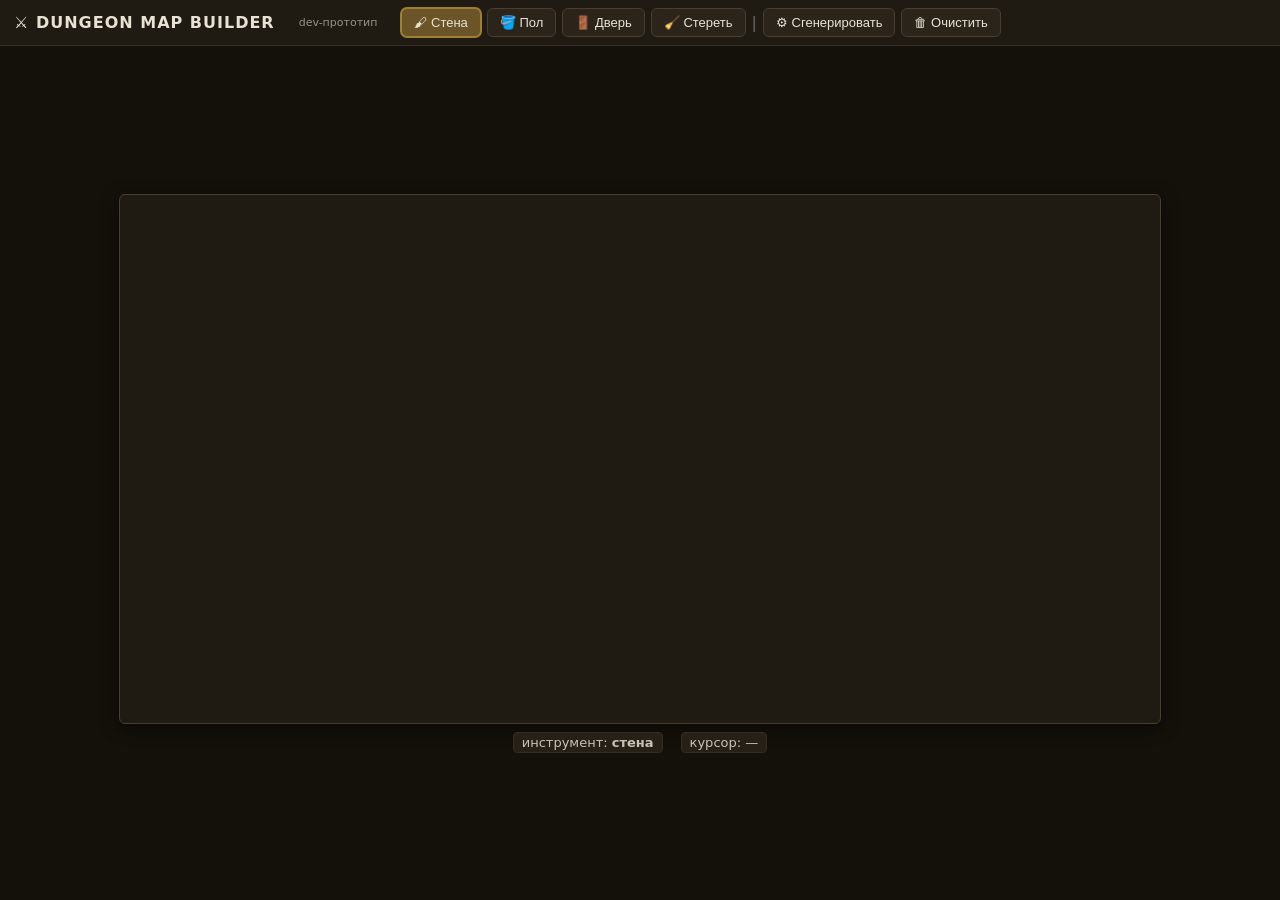
==== web/templates/index.html @ e3b93925 "сделан генератор" ====
<!DOCTYPE html>
<html lang="ru">
<head>
<meta charset="UTF-8">
<meta name="viewport" content="width=device-width, initial-scale=1.0">
<title>Dungeon Map Builder — dev-прототип</title>
<style>
  * { box-sizing: border-box; }
  body { margin: 0; font-family: system-ui, -apple-system, "Segoe UI", sans-serif; background: #14100a; color: #e8e2d4; height: 100vh; display: flex; flex-direction: column; }
  header { display: flex; align-items: center; gap: 12px; padding: 8px 14px; background: #1f1a12; border-bottom: 1px solid #3a3124; flex-wrap: wrap; }
  header h1 { font-size: 16px; margin: 0 12px 0 0; letter-spacing: 1px; }
  .tag { font-size: 11px; opacity: .6; margin-right: 12px; }
  .toolbar { display: flex; align-items: center; gap: 6px; flex-wrap: wrap; }
  .btn { padding: 6px 12px; border: 1px solid #4a3f2e; border-radius: 6px; background: #2a241a; color: inherit; cursor: pointer; font-size: 13px; }
  .btn:hover { background: #3a3120; }
  .btn.active { background: #6b5427; border-color: #a08030; box-shadow: 0 0 0 1px #a08030; }
  main { flex: 1; display: flex; flex-direction: column; align-items: center; justify-content: center; gap: 8px; padding: 10px; overflow: auto; }
  #canvas-wrap { background: #201b12; border: 1px solid #4a3f2e; border-radius: 6px; padding: 8px; box-shadow: 0 4px 16px rgba(0,0,0,.5); }
  canvas { display: block; max-width: 100%; height: auto; cursor: crosshair; touch-action: none; image-rendering: pixelated; }
  #statusbar { display: flex; gap: 18px; font-size: 13px; opacity: .85; flex-wrap: wrap; font-variant-numeric: tabular-nums; }
  .badge { background:#2a241a; border:1px solid #3a3124; padding:2px 8px; border-radius:4px; }
</style>
</head>
<body>

<header>
  <h1>⚔ DUNGEON MAP BUILDER</h1>
  <span class="tag">dev-прототип</span>
  <div class="toolbar">
    <button class="btn active" data-tool="wall">🖌 Стена</button>
    <button class="btn" data-tool="floor">🪣 Пол</button>
    <button class="btn" data-tool="door">🚪 Дверь</button>
    <button class="btn" data-tool="empty">🧹 Стереть</button>
    <span style="opacity:.4">|</span>
    <button class="btn" id="btn-gen">⚙ Сгенерировать</button>
    <button class="btn" id="btn-clear">🗑 Очистить</button>
  </div>
</header>

<main>
  <div id="canvas-wrap">
    <!-- CELL = 16px для лучшей видимости мелких объектов, сетка 64x32 => 1024x512 -->
    <canvas id="map" width="1024" height="512"></canvas>
  </div>
  <div id="statusbar">
    <span class="badge">инструмент: <b id="st-tool">стена</b></span>
    <span class="badge">курсор: <span id="st-pos">—</span></span>
  </div>
</main>

<!-- Подключаем наш генератор -->
<script src="/js/bsp.js"></script>

<script>
/* ══════════════════════════════════════════════════════════════════
   1. КОНСТАНТЫ И СОСТОЯНИЕ
   ══════════════════════════════════════════════════════════════════ */
const COLS = 64, ROWS = 32, CELL = 16;

// Сопоставление строковых имен из bsp.js с числами и цветами
const TILE_TYPES = {
    'stone': 0, 'wall': 1, 'floor': 2, 'door': 3,
    'trap': 4, 'treasure': 5, 'goblin': 6, 'boss': 7, 'light': 8, 'stairs': 9, 'empty': 0
};

const COLORS = {
    0: '#26221b', // stone / empty
    1: '#3e3a33', // wall
    2: '#b3a184', // floor
    3: '#8a5426', // door
    4: '#a02020', // trap (красный)
    5: '#ffd700', // treasure (золотой)
    6: '#40a040', // goblin (зеленый)
    7: '#ff4040', // boss (ярко-красный)
    8: '#ffff80', // light (светло-желтый)
    9: '#ffffff'  // stairs (белый)
};

const grid = new Uint8Array(COLS * ROWS);
const idx = (x, y) => y * COLS + x;

const canvas = document.getElementById('map');
const ctx = canvas.getContext('2d');

let currentTool = TILE_TYPES['wall'];
let painting = false;
let prevX = -1, prevY = -1;

/* ══════════════════════════════════════════════════════════════════
   2. ОТРИСОВКА
   ══════════════════════════════════════════════════════════════════ */
function draw() {
  for (let y = 0; y < ROWS; y++) {
    for (let x = 0; x < COLS; x++) {
      ctx.fillStyle = COLORS[grid[idx(x, y)]] || COLORS[0];
      ctx.fillRect(x * CELL, y * CELL, CELL, CELL);
    }
  }
  // Сетка поверх (опционально, можно закомментировать для чистоты)
  ctx.strokeStyle = 'rgba(0,0,0,0.15)';
  ctx.lineWidth = 1;
  ctx.beginPath();
  for (let x = 0; x <= COLS; x++) { ctx.moveTo(x * CELL + 0.5, 0); ctx.lineTo(x * CELL + 0.5, ROWS * CELL); }
  for (let y = 0; y <= ROWS; y++) { ctx.moveTo(0, y * CELL + 0.5); ctx.lineTo(COLS * CELL, y * CELL + 0.5); }
  ctx.stroke();
}

/* ══════════════════════════════════════════════════════════════════
   3. ВЫЗОВ ГЕНЕРАТОРА ИЗ bsp.js
   ══════════════════════════════════════════════════════════════════ */
function generateAndDraw() {
    const config = {
        width: COLS,
        height: ROWS,
        max_rooms: 12,
        min_room_xy: 4,
        max_room_xy: 10,
        rooms_overlap: true,
        random_connections: 1,
        random_spurs: 0
    };

    // Вызываем функцию из bsp.js
    const level2D = generateDungeonMap(config);

    // Преобразуем 2D-массив строк в 1D-массив чисел для нашего Canvas
    for (let y = 0; y < ROWS; y++) {
        for (let x = 0; x < COLS; x++) {
            const tileName = level2D[y][x];
            grid[idx(x, y)] = TILE_TYPES[tileName] !== undefined ? TILE_TYPES[tileName] : 0;
        }
    }
    draw();
}

/* ══════════════════════════════════════════════════════════════════
   4. ВВОД: рисование мышью
   ══════════════════════════════════════════════════════════════════ */
function paintLine(x0, y0, x1, y1) {
  let dx = Math.abs(x1 - x0), dy = Math.abs(y1 - y0);
  const sx = x0 < x1 ? 1 : -1, sy = y0 < y1 ? 1 : -1;
  let err = dx - dy;
  for (;;) {
    if (x0 >= 0 && y0 >= 0 && x0 < COLS && y0 < ROWS) grid[idx(x0, y0)] = currentTool;
    if (x0 === x1 && y0 === y1) break;
    const e2 = 2 * err;
    if (e2 > -dy) { err -= dy; x0 += sx; }
    if (e2 < dx)  { err += dx; y0 += sy; }
  }
}

canvas.addEventListener('pointerdown', (e) => {
  painting = true;
  const c = cellFromEvent(e);
  prevX = c.x; prevY = c.y;
  paintLine(prevX, prevY, prevX, prevY);
  draw();
  canvas.setPointerCapture(e.pointerId);
});

canvas.addEventListener('pointermove', (e) => {
  const c = cellFromEvent(e);
  document.getElementById('st-pos').textContent = `${c.x},${c.y}`;
  if (painting) {
    paintLine(prevX, prevY, c.x, c.y);
    prevX = c.x; prevY = c.y;
    draw();
  }
});

canvas.addEventListener('pointerup', () => { painting = false; });
canvas.addEventListener('pointerleave', () => { painting = false; document.getElementById('st-pos').textContent = '—'; });

function cellFromEvent(e) {
  const r = canvas.getBoundingClientRect();
  const sx = canvas.width / r.width;
  const sy = canvas.height / r.height;
  const x = ((e.clientX - r.left) * sx / CELL) | 0;
  const y = ((e.clientY - r.top)  * sy / CELL) | 0;
  return { x: Math.max(0, Math.min(COLS - 1, x)), y: Math.max(0, Math.min(ROWS - 1, y)) };
}

/* ══════════════════════════════════════════════════════════════════
   5. UI: тулбар и кнопки
   ══════════════════════════════════════════════════════════════════ */
const TOOL_LABEL = { [TILE_TYPES['wall']]: 'стена', [TILE_TYPES['floor']]: 'пол', [TILE_TYPES['door']]: 'дверь', [TILE_TYPES['empty']]: 'стереть' };

document.querySelectorAll('.toolbar .btn[data-tool]').forEach((btn) => {
  btn.addEventListener('click', () => {
    document.querySelectorAll('.toolbar .btn[data-tool]').forEach((b) => b.classList.remove('active'));
    btn.classList.add('active');
    currentTool = TILE_TYPES[btn.dataset.tool];
    document.getElementById('st-tool').textContent = TOOL_LABEL[currentTool] || btn.dataset.tool;
  });
});

// Привязываем кнопку генерации к нашей новой функции
document.getElementById('btn-gen').addEventListener('click', generateAndDraw);
document.getElementById('btn-clear').addEventListener('click', () => { grid.fill(0); draw(); });

// Генерируем карту сразу при загрузке страницы
generateAndDraw();
</script>
</body>
</html>
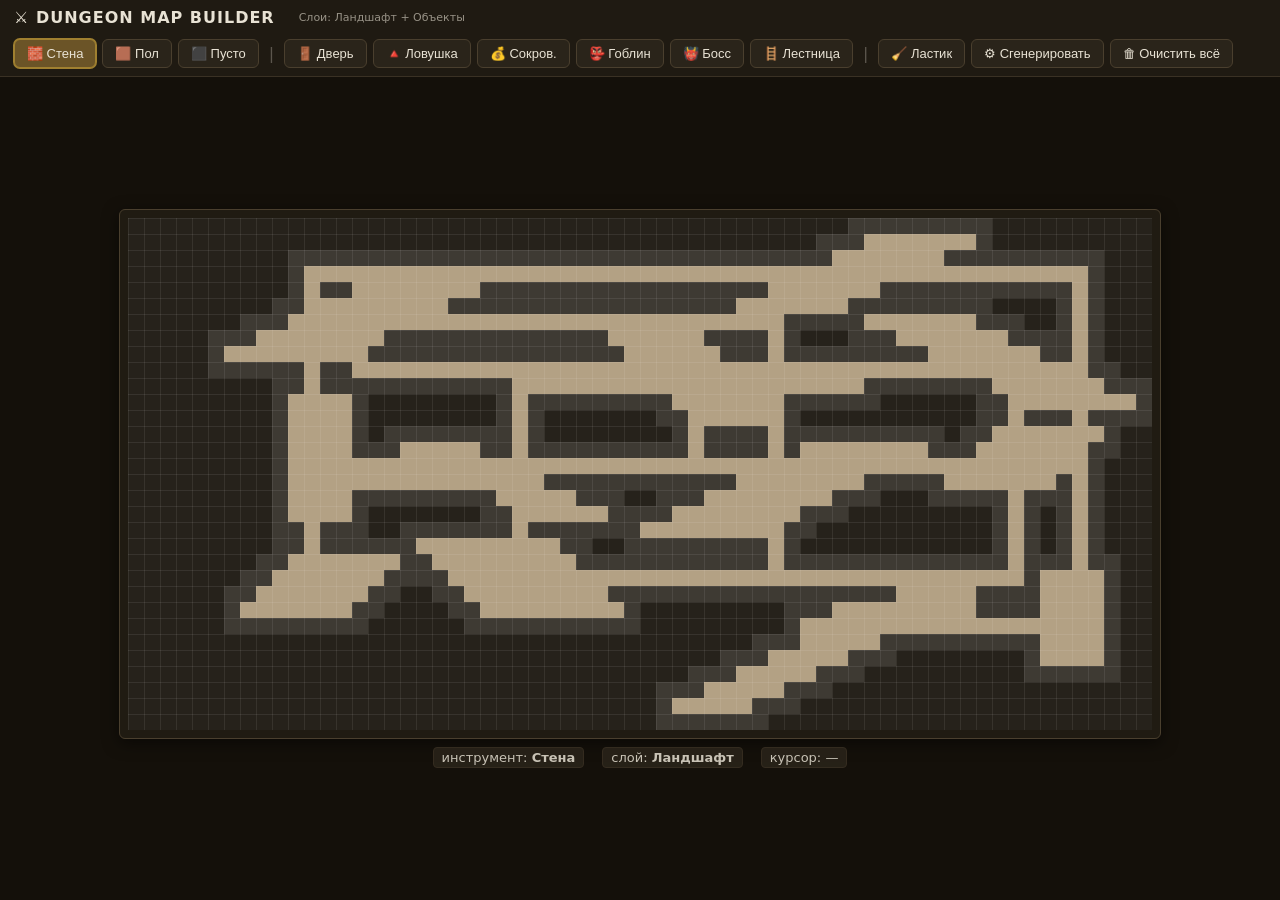
==== commit a86fa21b: "логика генерации разбита на 2 слоя" ====
--- a/web/templates/index.html
+++ b/web/templates/index.html
@@ -3,7 +3,7 @@
 <head>
 <meta charset="UTF-8">
 <meta name="viewport" content="width=device-width, initial-scale=1.0">
-<title>Dungeon Map Builder — dev-прототип</title>
+<title>Dungeon Map Builder — Слои</title>
 <style>
   * { box-sizing: border-box; }
   body { margin: 0; font-family: system-ui, -apple-system, "Segoe UI", sans-serif; background: #14100a; color: #e8e2d4; height: 100vh; display: flex; flex-direction: column; }
@@ -14,6 +14,7 @@
   .btn { padding: 6px 12px; border: 1px solid #4a3f2e; border-radius: 6px; background: #2a241a; color: inherit; cursor: pointer; font-size: 13px; }
   .btn:hover { background: #3a3120; }
   .btn.active { background: #6b5427; border-color: #a08030; box-shadow: 0 0 0 1px #a08030; }
+  .separator { opacity: .3; margin: 0 4px; user-select: none; }
   main { flex: 1; display: flex; flex-direction: column; align-items: center; justify-content: center; gap: 8px; padding: 10px; overflow: auto; }
   #canvas-wrap { background: #201b12; border: 1px solid #4a3f2e; border-radius: 6px; padding: 8px; box-shadow: 0 4px 16px rgba(0,0,0,.5); }
   canvas { display: block; max-width: 100%; height: auto; cursor: crosshair; touch-action: none; image-rendering: pixelated; }
@@ -25,79 +26,257 @@
 
 <header>
   <h1>⚔ DUNGEON MAP BUILDER</h1>
-  <span class="tag">dev-прототип</span>
+  <span class="tag">Слои: Ландшафт + Объекты</span>
   <div class="toolbar">
-    <button class="btn active" data-tool="wall">🖌 Стена</button>
-    <button class="btn" data-tool="floor">🪣 Пол</button>
-    <button class="btn" data-tool="door">🚪 Дверь</button>
-    <button class="btn" data-tool="empty">🧹 Стереть</button>
-    <span style="opacity:.4">|</span>
+    <!-- Базовый слой -->
+    <button class="btn active" data-tool="wall" data-layer="base">🧱 Стена</button>
+    <button class="btn" data-tool="floor" data-layer="base">🟫 Пол</button>
+    <button class="btn" data-tool="stone" data-layer="base">⬛ Пусто</button>
+    <span class="separator">|</span>
+    <!-- Слой объектов -->
+    <button class="btn" data-tool="door" data-layer="object">🚪 Дверь</button>
+    <button class="btn" data-tool="trap" data-layer="object">🔺 Ловушка</button>
+    <button class="btn" data-tool="treasure" data-layer="object">💰 Сокров.</button>
+    <button class="btn" data-tool="goblin" data-layer="object">👺 Гоблин</button>
+    <button class="btn" data-tool="boss" data-layer="object">👹 Босс</button>
+    <button class="btn" data-tool="stairs" data-layer="object">🪜 Лестница</button>
+    <span class="separator">|</span>
+    <!-- Действия -->
+    <button class="btn" data-tool="empty" data-layer="object">🧹 Ластик</button>
     <button class="btn" id="btn-gen">⚙ Сгенерировать</button>
-    <button class="btn" id="btn-clear">🗑 Очистить</button>
+    <button class="btn" id="btn-clear">🗑 Очистить всё</button>
   </div>
 </header>
 
 <main>
   <div id="canvas-wrap">
-    <!-- CELL = 16px для лучшей видимости мелких объектов, сетка 64x32 => 1024x512 -->
     <canvas id="map" width="1024" height="512"></canvas>
   </div>
   <div id="statusbar">
-    <span class="badge">инструмент: <b id="st-tool">стена</b></span>
+    <span class="badge">инструмент: <b id="st-tool">Стена</b></span>
+    <span class="badge">слой: <b id="st-layer">Ландшафт</b></span>
     <span class="badge">курсор: <span id="st-pos">—</span></span>
   </div>
 </main>
 
-<!-- Подключаем наш генератор -->
-<script src="/js/bsp.js"></script>
-
 <script>
 /* ══════════════════════════════════════════════════════════════════
-   1. КОНСТАНТЫ И СОСТОЯНИЕ
+   1. ГЕНЕРАТОР (Возвращает только базовый слой: stone, floor, wall)
+   ══════════════════════════════════════════════════════════════════ */
+const CHARACTER_TILES = {
+    'stone': 'stone', 'floor': 'floor', 'wall': 'wall', 'trap': 'trap',
+    'treasure': 'treasure', 'goblin': 'goblin', 'boss': 'boss', 'light': 'light', 'stairs': 'stairs'
+};
+
+function randint(min, max) {
+    return Math.floor(Math.random() * (max - min + 1)) + min;
+}
+
+class Generator {
+    constructor(width, height, max_rooms, min_room_xy, max_room_xy, rooms_overlap, random_connections, random_spurs, tiles, max_skew = 3) {
+        this.width = width;
+        this.height = height;
+        this.max_rooms = max_rooms;
+        this.min_room_xy = min_room_xy;
+        this.max_room_xy = max_room_xy;
+        this.rooms_overlap = rooms_overlap;
+        this.random_connections = random_connections;
+        this.random_spurs = random_spurs;
+        this.tiles = tiles;
+        this.max_skew = max_skew;
+
+        this.level = [];
+        this.room_list = [];
+        this.corridor_list = [];
+    }
+
+    gen_room() {
+        const w = randint(this.min_room_xy, this.max_room_xy);
+        const h = randint(this.min_room_xy, this.max_room_xy);
+        const skew = randint(-this.max_skew, this.max_skew);
+        const shift_down = (h - 1) * skew;
+        let min_x = 1, max_x = this.width - w - 1;
+
+        if (shift_down > 0) max_x -= shift_down;
+        else min_x -= shift_down;
+
+        if (min_x > max_x) {
+            min_x = 1;
+            max_x = Math.max(1, this.width - w - 1);
+        }
+
+        return [randint(min_x, max_x), randint(1, this.height - h - 1), w, h, skew];
+    }
+
+    room_overlapping(room, room_list) {
+        const [x, y, w, h, skew] = room;
+        const shift_down = (h - 1) * skew;
+        const min_x = x + Math.min(0, shift_down);
+        const max_x = x + w - 1 + Math.max(0, shift_down);
+
+        for (const [cx, cy, cw, ch, cskew] of room_list) {
+            const c_shift = (ch - 1) * cskew;
+            const c_min_x = cx + Math.min(0, c_shift);
+            const c_max_x = cx + cw - 1 + Math.max(0, c_shift);
+
+            if (min_x < c_max_x + 1 && max_x + 1 > c_min_x &&
+                y < cy + ch && y + h > cy) {
+                return true;
+            }
+        }
+        return false;
+    }
+
+    get_random_floor_point(room) {
+        const [x, y, w, h, skew] = room;
+        for (let tries = 0; tries < 20; tries++) {
+            const ry = randint(y, y + h - 1);
+            const row_skew = (ry - y) * skew;
+            const rx = randint(x + row_skew, x + row_skew + w - 1);
+            if (this.level[ry] && this.level[ry][rx] === 'floor') return [rx, ry];
+        }
+        return [x + Math.floor(w / 2) + Math.floor(h / 2) * skew, y + Math.floor(h / 2)];
+    }
+
+    corridor_between_points(x1, y1, x2, y2) {
+        if (x1 === x2 || y1 === y2) return [[x1, y1], [x2, y2]];
+        const join = Math.random() < 0.5 ? 'top' : 'bottom';
+        return join === 'top' ? [[x1, y1], [x1, y2], [x2, y2]] : [[x1, y1], [x2, y1], [x2, y2]];
+    }
+
+    join_rooms(room_1, room_2) {
+        const p1 = this.get_random_floor_point(room_1);
+        const p2 = this.get_random_floor_point(room_2);
+        this.corridor_list.push(this.corridor_between_points(p1[0], p1[1], p2[0], p2[1]));
+    }
+
+    gen_level() {
+        this.level = Array.from({ length: this.height }, () => new Array(this.width).fill('stone'));
+        this.room_list = [];
+        this.corridor_list = [];
+        const max_iters = this.max_rooms * 10;
+
+        for (let a = 0; a < max_iters; a++) {
+            const tmp_room = this.gen_room();
+            if (this.rooms_overlap || this.room_list.length === 0 || !this.room_overlapping(tmp_room, this.room_list)) {
+                this.room_list.push(tmp_room);
+            }
+            if (this.room_list.length >= this.max_rooms) break;
+        }
+
+        for (let a = 0; a < this.room_list.length - 1; a++) this.join_rooms(this.room_list[a], this.room_list[a + 1]);
+        for (let a = 0; a < this.random_connections; a++) {
+            this.join_rooms(this.room_list[randint(0, this.room_list.length - 1)], this.room_list[randint(0, this.room_list.length - 1)]);
+        }
+        for (let a = 0; a < this.random_spurs; a++) {
+            this.join_rooms([randint(2, this.width - 3), randint(2, this.height - 3), 1, 1, 0], this.room_list[randint(0, this.room_list.length - 1)]);
+        }
+
+        for (const [x, y, w, h, skew] of this.room_list) {
+            for (let c = 0; c < h; c++) {
+                for (let b = 0; b < w; b++) {
+                    this.level[y + c][x + (c * skew) + b] = 'floor';
+                }
+            }
+        }
+
+        for (const corridor of this.corridor_list) {
+            for (let i = 0; i < corridor.length - 1; i++) {
+                const [x1, y1] = corridor[i], [x2, y2] = corridor[i + 1];
+                for (let w = 0; w < Math.abs(x1 - x2) + 1; w++) {
+                    for (let h = 0; h < Math.abs(y1 - y2) + 1; h++) {
+                        const cy = Math.min(y1, y2) + h, cx = Math.min(x1, x2) + w;
+                        if (this.level[cy] && this.level[cy][cx] === 'stone') this.level[cy][cx] = 'floor';
+                    }
+                }
+            }
+        }
+
+        for (let row = 1; row < this.height - 1; row++) {
+            for (let col = 1; col < this.width - 1; col++) {
+                if (this.level[row][col] === 'floor') {
+                    for (let r = row - 1; r <= row + 1; r++) {
+                        for (let c = col - 1; c <= col + 1; c++) {
+                            if (this.level[r][c] === 'stone') this.level[r][c] = 'wall';
+                        }
+                    }
+                }
+            }
+        }
+    }
+}
+
+function generateDungeonMap(config) {
+    const gen = new Generator(config.width, config.height, config.max_rooms, config.min_room_xy, config.max_room_xy, config.rooms_overlap, config.random_connections, config.random_spurs, CHARACTER_TILES, config.max_skew || 3);
+    gen.gen_level();
+
+    // Возвращаем структуру из двух слоев
+    const objectLayer = Array.from({ length: gen.height }, () => new Array(gen.width).fill('empty'));
+    return { base: gen.level, objects: objectLayer };
+}
+
+
+/* ══════════════════════════════════════════════════════════════════
+   2. СИСТЕМА СЛОЕВ И ОТРИСОВКА
    ══════════════════════════════════════════════════════════════════ */
 const COLS = 64, ROWS = 32, CELL = 16;
 
-// Сопоставление строковых имен из bsp.js с числами и цветами
+// 0-2: Базовый слой, 3+: Слой объектов, 99: Специальный маркер ластика
 const TILE_TYPES = {
-    'stone': 0, 'wall': 1, 'floor': 2, 'door': 3,
-    'trap': 4, 'treasure': 5, 'goblin': 6, 'boss': 7, 'light': 8, 'stairs': 9, 'empty': 0
+    'stone': 0, 'wall': 1, 'floor': 2,
+    'door': 3, 'trap': 4, 'treasure': 5, 'goblin': 6, 'boss': 7, 'light': 8, 'stairs': 9,
+    'empty': 99 // Специальный ID для ластика
 };
 
 const COLORS = {
-    0: '#26221b', // stone / empty
-    1: '#3e3a33', // wall
-    2: '#b3a184', // floor
-    3: '#8a5426', // door
-    4: '#a02020', // trap (красный)
-    5: '#ffd700', // treasure (золотой)
-    6: '#40a040', // goblin (зеленый)
-    7: '#ff4040', // boss (ярко-красный)
-    8: '#ffff80', // light (светло-желтый)
-    9: '#ffffff'  // stairs (белый)
+    0: '#26221b', 1: '#3e3a33', 2: '#b3a184', 3: '#8a5426',
+    4: '#a02020', 5: '#ffd700', 6: '#40a040', 7: '#ff4040', 8: '#ffff80', 9: '#ffffff'
 };
 
-const grid = new Uint8Array(COLS * ROWS);
+const TOOL_LABELS = {
+    'stone': 'Пусто (Камень)', 'wall': 'Стена', 'floor': 'Пол',
+    'door': 'Дверь', 'trap': 'Ловушка', 'treasure': 'Сокровище',
+    'goblin': 'Гоблин', 'boss': 'Босс', 'stairs': 'Лестница', 'empty': 'Ластик (объекты)'
+};
+
+// ДВА НЕЗАВИСИМЫХ СЛОЯ
+const gridBase = new Uint8Array(COLS * ROWS);
+const gridObjects = new Uint8Array(COLS * ROWS);
 const idx = (x, y) => y * COLS + x;
 
 const canvas = document.getElementById('map');
 const ctx = canvas.getContext('2d');
 
 let currentTool = TILE_TYPES['wall'];
+let currentLayer = 'base';
 let painting = false;
 let prevX = -1, prevY = -1;
 
-/* ══════════════════════════════════════════════════════════════════
-   2. ОТРИСОВКА
-   ══════════════════════════════════════════════════════════════════ */
 function draw() {
   for (let y = 0; y < ROWS; y++) {
     for (let x = 0; x < COLS; x++) {
-      ctx.fillStyle = COLORS[grid[idx(x, y)]] || COLORS[0];
+      const i = idx(x, y);
+
+      // 1. Рисуем базовый слой (ландшафт)
+      ctx.fillStyle = COLORS[gridBase[i]] || COLORS[0];
       ctx.fillRect(x * CELL, y * CELL, CELL, CELL);
+
+      // 2. Рисуем слой объектов ПОВЕРХ базового
+      if (gridObjects[i] !== 0) {
+        ctx.fillStyle = COLORS[gridObjects[i]];
+        // Рисуем объект чуть меньше клетки, чтобы было видно пол под ним
+        ctx.fillRect(x * CELL + 3, y * CELL + 3, CELL - 6, CELL - 6);
+
+        // Добавляем легкую обводку для читаемости объектов
+        ctx.strokeStyle = 'rgba(0,0,0,0.6)';
+        ctx.lineWidth = 1;
+        ctx.strokeRect(x * CELL + 3.5, y * CELL + 3.5, CELL - 7, CELL - 7);
+      }
     }
   }
-  // Сетка поверх (опционально, можно закомментировать для чистоты)
-  ctx.strokeStyle = 'rgba(0,0,0,0.15)';
+
+  // Сетка
+  ctx.strokeStyle = 'rgba(255,255,255,0.08)';
   ctx.lineWidth = 1;
   ctx.beginPath();
   for (let x = 0; x <= COLS; x++) { ctx.moveTo(x * CELL + 0.5, 0); ctx.lineTo(x * CELL + 0.5, ROWS * CELL); }
@@ -105,43 +284,45 @@
   ctx.stroke();
 }
 
+
 /* ══════════════════════════════════════════════════════════════════
-   3. ВЫЗОВ ГЕНЕРАТОРА ИЗ bsp.js
+   3. ГЕНЕРАЦИЯ И ВВОД
    ══════════════════════════════════════════════════════════════════ */
 function generateAndDraw() {
     const config = {
-        width: COLS,
-        height: ROWS,
-        max_rooms: 12,
-        min_room_xy: 4,
-        max_room_xy: 10,
-        rooms_overlap: true,
-        random_connections: 1,
-        random_spurs: 0
+        width: COLS, height: ROWS, max_rooms: 12, min_room_xy: 4, max_room_xy: 9,
+        rooms_overlap: false, random_connections: 2, random_spurs: 3, max_skew: 3
     };
 
-    // Вызываем функцию из bsp.js
-    const level2D = generateDungeonMap(config);
-
-    // Преобразуем 2D-массив строк в 1D-массив чисел для нашего Canvas
+    // Получаем объект { base: [...], objects: [...] }
+    const dungeonData = generateDungeonMap(config);
+
     for (let y = 0; y < ROWS; y++) {
         for (let x = 0; x < COLS; x++) {
-            const tileName = level2D[y][x];
-            grid[idx(x, y)] = TILE_TYPES[tileName] !== undefined ? TILE_TYPES[tileName] : 0;
+            const i = idx(x, y);
+
+            // ВАЖНО: Обновляем ТОЛЬКО базовый слой.
+            // Слой объектов (gridObjects) остается нетронутым!
+            const baseTile = dungeonData.base[y][x];
+            gridBase[i] = TILE_TYPES[baseTile] !== undefined ? TILE_TYPES[baseTile] : 0;
         }
     }
     draw();
 }
 
-/* ══════════════════════════════════════════════════════════════════
-   4. ВВОД: рисование мышью
-   ══════════════════════════════════════════════════════════════════ */
-function paintLine(x0, y0, x1, y1) {
+function paintLine(x0, y0, x1, y1, tool, layer) {
   let dx = Math.abs(x1 - x0), dy = Math.abs(y1 - y0);
   const sx = x0 < x1 ? 1 : -1, sy = y0 < y1 ? 1 : -1;
   let err = dx - dy;
+
+  // Определяем, в какой массив писать и какое значение:
+  const targetGrid = (layer === 'object') ? gridObjects : gridBase;
+  const valueToWrite = (tool === TILE_TYPES['empty']) ? 0 : tool; // Ластик пишет 0
+
   for (;;) {
-    if (x0 >= 0 && y0 >= 0 && x0 < COLS && y0 < ROWS) grid[idx(x0, y0)] = currentTool;
+    if (x0 >= 0 && y0 >= 0 && x0 < COLS && y0 < ROWS) {
+      targetGrid[idx(x0, y0)] = valueToWrite;
+    }
     if (x0 === x1 && y0 === y1) break;
     const e2 = 2 * err;
     if (e2 > -dy) { err -= dy; x0 += sx; }
@@ -153,7 +334,7 @@
   painting = true;
   const c = cellFromEvent(e);
   prevX = c.x; prevY = c.y;
-  paintLine(prevX, prevY, prevX, prevY);
+  paintLine(prevX, prevY, prevX, prevY, currentTool, currentLayer);
   draw();
   canvas.setPointerCapture(e.pointerId);
 });
@@ -162,7 +343,7 @@
   const c = cellFromEvent(e);
   document.getElementById('st-pos').textContent = `${c.x},${c.y}`;
   if (painting) {
-    paintLine(prevX, prevY, c.x, c.y);
+    paintLine(prevX, prevY, c.x, c.y, currentTool, currentLayer);
     prevX = c.x; prevY = c.y;
     draw();
   }
@@ -173,32 +354,39 @@
 
 function cellFromEvent(e) {
   const r = canvas.getBoundingClientRect();
-  const sx = canvas.width / r.width;
-  const sy = canvas.height / r.height;
+  const sx = canvas.width / r.width, sy = canvas.height / r.height;
   const x = ((e.clientX - r.left) * sx / CELL) | 0;
   const y = ((e.clientY - r.top)  * sy / CELL) | 0;
   return { x: Math.max(0, Math.min(COLS - 1, x)), y: Math.max(0, Math.min(ROWS - 1, y)) };
 }
 
+
 /* ══════════════════════════════════════════════════════════════════
-   5. UI: тулбар и кнопки
+   4. UI ОБРАБОТЧИКИ
    ══════════════════════════════════════════════════════════════════ */
-const TOOL_LABEL = { [TILE_TYPES['wall']]: 'стена', [TILE_TYPES['floor']]: 'пол', [TILE_TYPES['door']]: 'дверь', [TILE_TYPES['empty']]: 'стереть' };
-
 document.querySelectorAll('.toolbar .btn[data-tool]').forEach((btn) => {
   btn.addEventListener('click', () => {
     document.querySelectorAll('.toolbar .btn[data-tool]').forEach((b) => b.classList.remove('active'));
     btn.classList.add('active');
+
     currentTool = TILE_TYPES[btn.dataset.tool];
-    document.getElementById('st-tool').textContent = TOOL_LABEL[currentTool] || btn.dataset.tool;
+    currentLayer = btn.dataset.layer;
+
+    document.getElementById('st-tool').textContent = TOOL_LABELS[btn.dataset.tool] || btn.dataset.tool;
+    document.getElementById('st-layer').textContent = currentLayer === 'object' ? 'Объекты' : 'Ландшафт';
   });
 });
 
-// Привязываем кнопку генерации к нашей новой функции
 document.getElementById('btn-gen').addEventListener('click', generateAndDraw);
-document.getElementById('btn-clear').addEventListener('click', () => { grid.fill(0); draw(); });
-
-// Генерируем карту сразу при загрузке страницы
+
+document.getElementById('btn-clear').addEventListener('click', () => {
+    // Очищаем ОБА слоя при полном сбросе
+    gridBase.fill(0);
+    gridObjects.fill(0);
+    draw();
+});
+
+// Первая генерация при загрузке
 generateAndDraw();
 </script>
 </body>
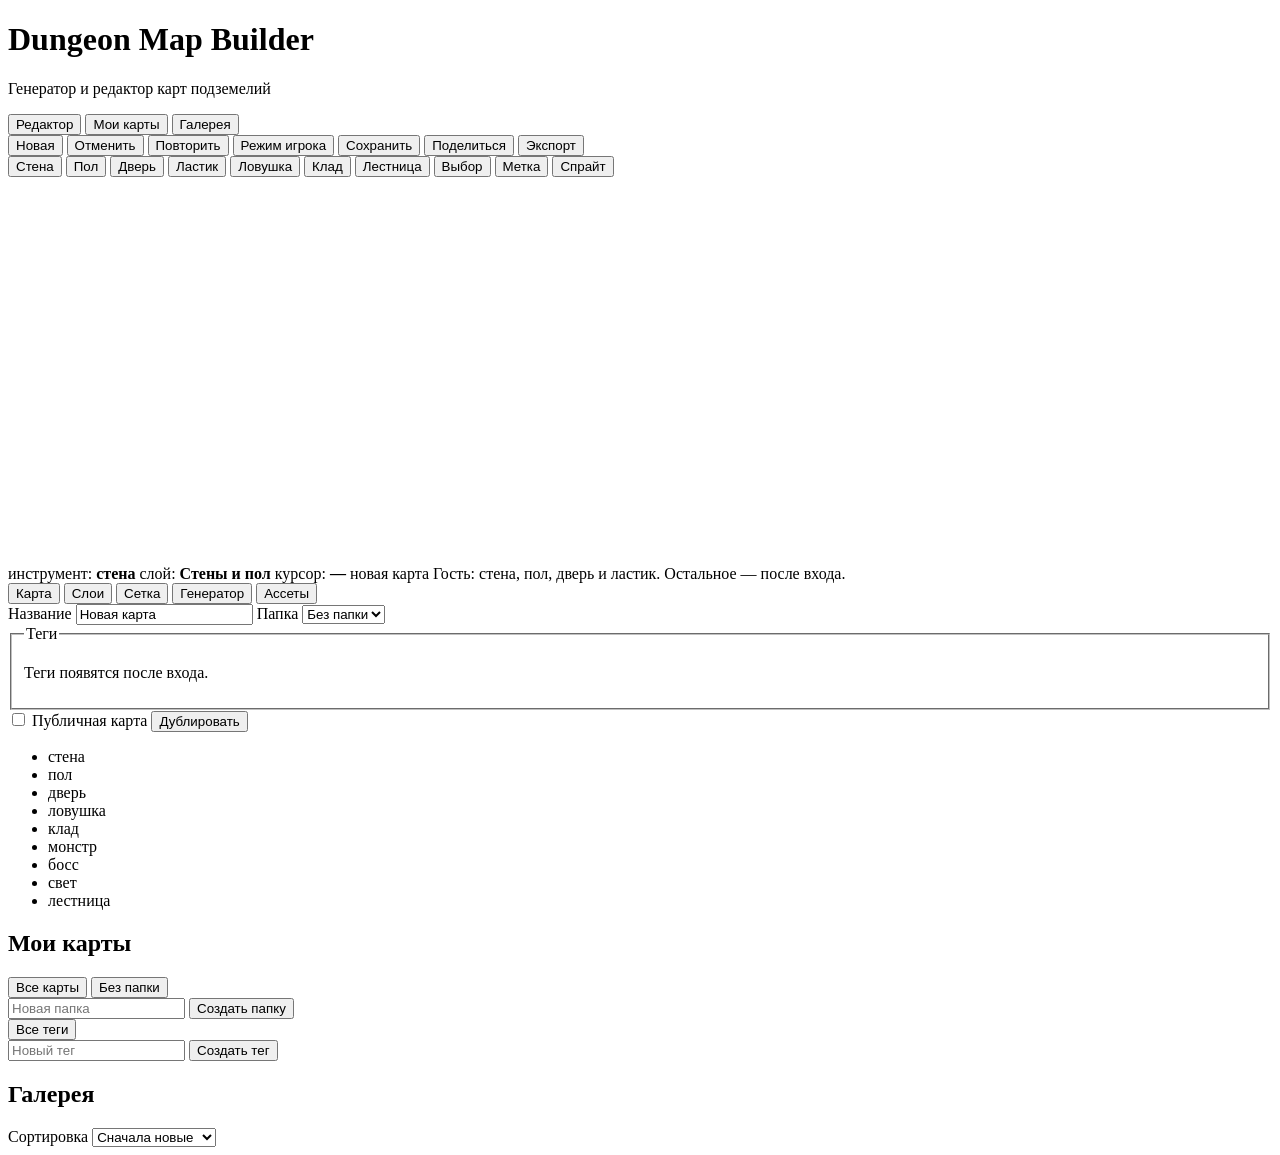
==== commit eca1cd52: "Add the dungeon map site from the use-case diagram. Веб-приложение «Dungeon Map Builder» собрано по " ====
--- a/web/templates/index.html
+++ b/web/templates/index.html
@@ -2,392 +2,245 @@
 <html lang="ru">
 <head>
 <meta charset="UTF-8">
-<meta name="viewport" content="width=device-width, initial-scale=1.0">
-<title>Dungeon Map Builder — Слои</title>
-<style>
-  * { box-sizing: border-box; }
-  body { margin: 0; font-family: system-ui, -apple-system, "Segoe UI", sans-serif; background: #14100a; color: #e8e2d4; height: 100vh; display: flex; flex-direction: column; }
-  header { display: flex; align-items: center; gap: 12px; padding: 8px 14px; background: #1f1a12; border-bottom: 1px solid #3a3124; flex-wrap: wrap; }
-  header h1 { font-size: 16px; margin: 0 12px 0 0; letter-spacing: 1px; }
-  .tag { font-size: 11px; opacity: .6; margin-right: 12px; }
-  .toolbar { display: flex; align-items: center; gap: 6px; flex-wrap: wrap; }
-  .btn { padding: 6px 12px; border: 1px solid #4a3f2e; border-radius: 6px; background: #2a241a; color: inherit; cursor: pointer; font-size: 13px; }
-  .btn:hover { background: #3a3120; }
-  .btn.active { background: #6b5427; border-color: #a08030; box-shadow: 0 0 0 1px #a08030; }
-  .separator { opacity: .3; margin: 0 4px; user-select: none; }
-  main { flex: 1; display: flex; flex-direction: column; align-items: center; justify-content: center; gap: 8px; padding: 10px; overflow: auto; }
-  #canvas-wrap { background: #201b12; border: 1px solid #4a3f2e; border-radius: 6px; padding: 8px; box-shadow: 0 4px 16px rgba(0,0,0,.5); }
-  canvas { display: block; max-width: 100%; height: auto; cursor: crosshair; touch-action: none; image-rendering: pixelated; }
-  #statusbar { display: flex; gap: 18px; font-size: 13px; opacity: .85; flex-wrap: wrap; font-variant-numeric: tabular-nums; }
-  .badge { background:#2a241a; border:1px solid #3a3124; padding:2px 8px; border-radius:4px; }
-</style>
+<meta name="viewport" content="width=device-width, initial-scale=1">
+<meta name="csrf-token" content="{{ csrf }}">
+<title>Dungeon Map Builder — карты подземелий</title>
+<link rel="stylesheet" href="/static/app.css">
 </head>
-<body>
-
+<body class="app" data-page="editor">
 <header>
-  <h1>⚔ DUNGEON MAP BUILDER</h1>
-  <span class="tag">Слои: Ландшафт + Объекты</span>
+  <div class="brand">
+    <h1>Dungeon Map Builder</h1>
+    <p>Генератор и редактор карт подземелий</p>
+  </div>
+  <nav>
+    <button id="btn-nav-editor" class="btn active" type="button">Редактор</button>
+    <button id="btn-nav-library" class="btn" type="button">Мои карты</button>
+    <button id="btn-nav-gallery" class="btn" type="button">Галерея</button>
+  </nav>
   <div class="toolbar">
-    <!-- Базовый слой -->
-    <button class="btn active" data-tool="wall" data-layer="base">🧱 Стена</button>
-    <button class="btn" data-tool="floor" data-layer="base">🟫 Пол</button>
-    <button class="btn" data-tool="stone" data-layer="base">⬛ Пусто</button>
-    <span class="separator">|</span>
-    <!-- Слой объектов -->
-    <button class="btn" data-tool="door" data-layer="object">🚪 Дверь</button>
-    <button class="btn" data-tool="trap" data-layer="object">🔺 Ловушка</button>
-    <button class="btn" data-tool="treasure" data-layer="object">💰 Сокров.</button>
-    <button class="btn" data-tool="goblin" data-layer="object">👺 Гоблин</button>
-    <button class="btn" data-tool="boss" data-layer="object">👹 Босс</button>
-    <button class="btn" data-tool="stairs" data-layer="object">🪜 Лестница</button>
-    <span class="separator">|</span>
-    <!-- Действия -->
-    <button class="btn" data-tool="empty" data-layer="object">🧹 Ластик</button>
-    <button class="btn" id="btn-gen">⚙ Сгенерировать</button>
-    <button class="btn" id="btn-clear">🗑 Очистить всё</button>
-  </div>
+    <button id="btn-new" class="btn" type="button">Новая</button>
+    <button id="btn-undo" class="btn" type="button" data-auth="Отмена действий доступна после входа" title="Ctrl+Z">Отменить</button>
+    <button id="btn-redo" class="btn" type="button" data-auth="Повтор действий доступен после входа" title="Ctrl+Y">Повторить</button>
+    <button id="btn-player" class="btn" type="button" data-auth="Режим игрока доступен после входа">Режим игрока</button>
+    <button id="btn-save" class="btn primary" type="button" data-auth="Сохранение в облако доступно после входа">Сохранить</button>
+    <button id="btn-share" class="btn" type="button" data-auth="Ссылка для просмотра доступна после входа">Поделиться</button>
+    <button id="btn-export" class="btn" type="button">Экспорт</button>
+    <button id="btn-bell" class="btn" type="button" hidden>Уведомления <span id="bell-count"></span></button>
+    <div id="auth-box"></div>
+  </div>
+  <div id="notif-panel" hidden></div>
 </header>
 
 <main>
-  <div id="canvas-wrap">
-    <canvas id="map" width="1024" height="512"></canvas>
-  </div>
-  <div id="statusbar">
-    <span class="badge">инструмент: <b id="st-tool">Стена</b></span>
-    <span class="badge">слой: <b id="st-layer">Ландшафт</b></span>
-    <span class="badge">курсор: <span id="st-pos">—</span></span>
-  </div>
+  <section id="view-editor" class="view active">
+    <aside class="tools">
+      <button class="tool active" type="button" data-tool="wall">Стена</button>
+      <button class="tool" type="button" data-tool="floor">Пол</button>
+      <button class="tool" type="button" data-tool="door">Дверь</button>
+      <button class="tool" type="button" data-tool="empty">Ластик</button>
+      <button class="tool" type="button" data-tool="trap" data-auth="Ловушки доступны после входа">Ловушка</button>
+      <button class="tool" type="button" data-tool="treasure" data-auth="Клад доступен после входа">Клад</button>
+      <button class="tool" type="button" data-tool="stairs" data-auth="Лестницы доступны после входа">Лестница</button>
+      <button class="tool" type="button" data-tool="select" data-auth="Выбор объектов доступен после входа">Выбор</button>
+      <button class="tool" type="button" data-tool="text" data-auth="Текстовые метки доступны после входа">Метка</button>
+      <button class="tool" type="button" data-tool="sprite" data-auth="Спрайты доступны после входа">Спрайт</button>
+    </aside>
+    <div class="stage">
+      <div id="player-banner" class="banner" hidden>Режим игрока: заметки мастера скрыты</div>
+      <div class="canvas-wrap"><canvas id="map" width="640" height="384"></canvas></div>
+      <div id="statusbar">
+        <span>инструмент: <b id="st-tool">стена</b></span>
+        <span>слой: <b id="st-layer">Стены и пол</b></span>
+        <span>курсор: <b id="st-pos">—</b></span>
+        <span id="st-dirty">новая карта</span>
+        <span id="st-guest">Гость: стена, пол, дверь и ластик. Остальное — после входа.</span>
+      </div>
+    </div>
+    <aside class="side">
+      <div class="tabs">
+        <button class="btn active" type="button" data-tab="map">Карта</button>
+        <button class="btn" type="button" data-tab="layers">Слои</button>
+        <button class="btn" type="button" data-tab="grid">Сетка</button>
+        <button class="btn" type="button" data-tab="gen">Генератор</button>
+        <button class="btn" type="button" data-tab="assets">Ассеты</button>
+      </div>
+      <div data-panel="map">
+        <label>Название <input id="map-name" maxlength="80" value="Новая карта"></label>
+        <label>Папка
+          <select id="map-folder" data-auth="Папки доступны после входа"><option value="">Без папки</option></select>
+        </label>
+        <fieldset>
+          <legend>Теги</legend>
+          <div id="map-tags"><p class="muted">Теги появятся после входа.</p></div>
+        </fieldset>
+        <label class="check"><input id="map-public" type="checkbox" data-auth="Публикация доступна после входа"> Публичная карта</label>
+        <button id="btn-duplicate" class="btn" type="button" data-auth="Дублирование доступно после входа">Дублировать</button>
+        <div id="inspector" hidden>
+          <h3>Объект</h3>
+          <label>Текст <input id="prop-text" maxlength="80"></label>
+          <label>Описание <textarea id="prop-desc" maxlength="400" placeholder="Всплывающая подсказка"></textarea></label>
+          <button id="prop-delete" class="btn danger" type="button">Удалить объект</button>
+        </div>
+        <ul class="legend">
+          <li><i style="background:#3e3a33"></i>стена</li>
+          <li><i style="background:#b3a184"></i>пол</li>
+          <li><i style="background:#8a5426"></i>дверь</li>
+          <li><i style="background:#a02020"></i>ловушка</li>
+          <li><i style="background:#ffd700"></i>клад</li>
+          <li><i style="background:#40a040"></i>монстр</li>
+          <li><i style="background:#ff4040"></i>босс</li>
+          <li><i style="background:#ffff80"></i>свет</li>
+          <li><i style="background:#fff"></i>лестница</li>
+        </ul>
+      </div>
+      <div data-panel="layers" hidden>
+        <div id="layer-list"></div>
+        <div class="row">
+          <select id="layer-kind">
+            <option value="tiles">Тайлы</option>
+            <option value="objects">Объекты</option>
+            <option value="notes">Заметки</option>
+          </select>
+          <button id="btn-add-layer" class="btn" type="button" data-auth="Слои доступны после входа">Добавить слой</button>
+        </div>
+        <p class="muted">Рисунок попадает в активный слой. Скрытый слой не виден. Заметки мастера пропадают в режиме игрока и по публичной ссылке.</p>
+      </div>
+      <div data-panel="grid" hidden>
+        <label class="check"><input id="grid-show" type="checkbox" checked data-auth="Настройка сетки доступна после входа"> Показывать сетку</label>
+        <label>Шаг клетки <input id="grid-cell" type="range" min="8" max="64" value="16" data-auth="Настройка сетки доступна после входа"> <span id="grid-cell-val">16</span></label>
+        <label>Смещение X <input id="grid-ox" type="range" min="-40" max="40" value="0" data-auth="Настройка сетки доступна после входа"> <span id="grid-ox-val">0</span></label>
+        <label>Смещение Y <input id="grid-oy" type="range" min="-40" max="40" value="0" data-auth="Настройка сетки доступна после входа"> <span id="grid-oy-val">0</span></label>
+        <label>Цвет <input id="grid-color" type="color" value="#d9c07a" data-auth="Настройка сетки доступна после входа"></label>
+      </div>
+      <div data-panel="gen" hidden>
+        <label>Ширина <input id="gen-w" type="number" min="20" max="64" value="40"></label>
+        <label>Высота <input id="gen-h" type="number" min="14" max="40" value="24"></label>
+        <label>Комнаты <input id="gen-rooms" type="number" min="2" max="16" value="8"></label>
+        <label>Мин. размер <input id="gen-min" type="number" min="3" max="12" value="4"></label>
+        <label>Макс. размер <input id="gen-max" type="number" min="3" max="14" value="8"></label>
+        <p id="gen-error" class="error"></p>
+        <button id="btn-gen" class="btn primary" type="button" data-auth="Генерация случайной карты доступна после входа">Сгенерировать</button>
+        <p class="muted">Сначала откроется предпросмотр. В редактор карта попадёт после «Принять».</p>
+      </div>
+      <div data-panel="assets" hidden>
+        <label class="btn" data-auth="Загрузка текстур и спрайтов доступна после входа">Загрузить PNG или JPG
+          <input id="asset-file" type="file" accept="image/png,image/jpeg" hidden>
+        </label>
+        <p class="muted">До 1,5 МБ. Перетащите спрайт на карту или выберите его и кликните инструментом «Спрайт».</p>
+        <div id="asset-list"></div>
+      </div>
+    </aside>
+  </section>
+
+  <section id="view-library" class="view">
+    <div class="panel-head"><h2>Мои карты</h2></div>
+    <div class="library-layout">
+      <aside>
+        <button id="folder-all" class="btn side-nav active" type="button">Все карты</button>
+        <button id="folder-root" class="btn side-nav" type="button">Без папки</button>
+        <div id="library-folders"></div>
+        <form id="folder-form">
+          <input id="new-folder" maxlength="40" placeholder="Новая папка">
+          <button class="btn" type="submit">Создать папку</button>
+        </form>
+        <button id="tag-all" class="btn side-nav active" type="button">Все теги</button>
+        <div id="library-tags"></div>
+        <form id="tag-form">
+          <input id="new-tag" maxlength="24" placeholder="Новый тег">
+          <button class="btn" type="submit">Создать тег</button>
+        </form>
+      </aside>
+      <div id="library-maps" class="cards"></div>
+    </div>
+  </section>
+
+  <section id="view-gallery" class="view">
+    <div class="panel-head">
+      <h2>Галерея</h2>
+      <label>Сортировка
+        <select id="gallery-sort">
+          <option value="new">Сначала новые</option>
+          <option value="old">Сначала старые</option>
+        </select>
+      </label>
+    </div>
+    <div id="gallery-list" class="cards"></div>
+    <div id="gallery-detail" hidden>
+      <button id="gallery-back" class="btn" type="button">К галерее</button>
+      <h2 id="gallery-title"></h2>
+      <p id="gallery-author" class="muted"></p>
+      <div class="canvas-wrap"><canvas id="gallery-canvas"></canvas></div>
+      <h3>Комментарии</h3>
+      <div id="gallery-comments"></div>
+      <form id="comment-form">
+        <textarea id="comment-text" maxlength="1000" placeholder="Комментарий к карте"></textarea>
+        <button id="comment-send" class="btn primary" type="submit" data-auth="Комментарии доступны после входа">Отправить</button>
+      </form>
+    </div>
+  </section>
 </main>
 
-<script>
-/* ══════════════════════════════════════════════════════════════════
-   1. ГЕНЕРАТОР (Возвращает только базовый слой: stone, floor, wall)
-   ══════════════════════════════════════════════════════════════════ */
-const CHARACTER_TILES = {
-    'stone': 'stone', 'floor': 'floor', 'wall': 'wall', 'trap': 'trap',
-    'treasure': 'treasure', 'goblin': 'goblin', 'boss': 'boss', 'light': 'light', 'stairs': 'stairs'
-};
-
-function randint(min, max) {
-    return Math.floor(Math.random() * (max - min + 1)) + min;
-}
-
-class Generator {
-    constructor(width, height, max_rooms, min_room_xy, max_room_xy, rooms_overlap, random_connections, random_spurs, tiles, max_skew = 3) {
-        this.width = width;
-        this.height = height;
-        this.max_rooms = max_rooms;
-        this.min_room_xy = min_room_xy;
-        this.max_room_xy = max_room_xy;
-        this.rooms_overlap = rooms_overlap;
-        this.random_connections = random_connections;
-        this.random_spurs = random_spurs;
-        this.tiles = tiles;
-        this.max_skew = max_skew;
-
-        this.level = [];
-        this.room_list = [];
-        this.corridor_list = [];
-    }
-
-    gen_room() {
-        const w = randint(this.min_room_xy, this.max_room_xy);
-        const h = randint(this.min_room_xy, this.max_room_xy);
-        const skew = randint(-this.max_skew, this.max_skew);
-        const shift_down = (h - 1) * skew;
-        let min_x = 1, max_x = this.width - w - 1;
-
-        if (shift_down > 0) max_x -= shift_down;
-        else min_x -= shift_down;
-
-        if (min_x > max_x) {
-            min_x = 1;
-            max_x = Math.max(1, this.width - w - 1);
-        }
-
-        return [randint(min_x, max_x), randint(1, this.height - h - 1), w, h, skew];
-    }
-
-    room_overlapping(room, room_list) {
-        const [x, y, w, h, skew] = room;
-        const shift_down = (h - 1) * skew;
-        const min_x = x + Math.min(0, shift_down);
-        const max_x = x + w - 1 + Math.max(0, shift_down);
-
-        for (const [cx, cy, cw, ch, cskew] of room_list) {
-            const c_shift = (ch - 1) * cskew;
-            const c_min_x = cx + Math.min(0, c_shift);
-            const c_max_x = cx + cw - 1 + Math.max(0, c_shift);
-
-            if (min_x < c_max_x + 1 && max_x + 1 > c_min_x &&
-                y < cy + ch && y + h > cy) {
-                return true;
-            }
-        }
-        return false;
-    }
-
-    get_random_floor_point(room) {
-        const [x, y, w, h, skew] = room;
-        for (let tries = 0; tries < 20; tries++) {
-            const ry = randint(y, y + h - 1);
-            const row_skew = (ry - y) * skew;
-            const rx = randint(x + row_skew, x + row_skew + w - 1);
-            if (this.level[ry] && this.level[ry][rx] === 'floor') return [rx, ry];
-        }
-        return [x + Math.floor(w / 2) + Math.floor(h / 2) * skew, y + Math.floor(h / 2)];
-    }
-
-    corridor_between_points(x1, y1, x2, y2) {
-        if (x1 === x2 || y1 === y2) return [[x1, y1], [x2, y2]];
-        const join = Math.random() < 0.5 ? 'top' : 'bottom';
-        return join === 'top' ? [[x1, y1], [x1, y2], [x2, y2]] : [[x1, y1], [x2, y1], [x2, y2]];
-    }
-
-    join_rooms(room_1, room_2) {
-        const p1 = this.get_random_floor_point(room_1);
-        const p2 = this.get_random_floor_point(room_2);
-        this.corridor_list.push(this.corridor_between_points(p1[0], p1[1], p2[0], p2[1]));
-    }
-
-    gen_level() {
-        this.level = Array.from({ length: this.height }, () => new Array(this.width).fill('stone'));
-        this.room_list = [];
-        this.corridor_list = [];
-        const max_iters = this.max_rooms * 10;
-
-        for (let a = 0; a < max_iters; a++) {
-            const tmp_room = this.gen_room();
-            if (this.rooms_overlap || this.room_list.length === 0 || !this.room_overlapping(tmp_room, this.room_list)) {
-                this.room_list.push(tmp_room);
-            }
-            if (this.room_list.length >= this.max_rooms) break;
-        }
-
-        for (let a = 0; a < this.room_list.length - 1; a++) this.join_rooms(this.room_list[a], this.room_list[a + 1]);
-        for (let a = 0; a < this.random_connections; a++) {
-            this.join_rooms(this.room_list[randint(0, this.room_list.length - 1)], this.room_list[randint(0, this.room_list.length - 1)]);
-        }
-        for (let a = 0; a < this.random_spurs; a++) {
-            this.join_rooms([randint(2, this.width - 3), randint(2, this.height - 3), 1, 1, 0], this.room_list[randint(0, this.room_list.length - 1)]);
-        }
-
-        for (const [x, y, w, h, skew] of this.room_list) {
-            for (let c = 0; c < h; c++) {
-                for (let b = 0; b < w; b++) {
-                    this.level[y + c][x + (c * skew) + b] = 'floor';
-                }
-            }
-        }
-
-        for (const corridor of this.corridor_list) {
-            for (let i = 0; i < corridor.length - 1; i++) {
-                const [x1, y1] = corridor[i], [x2, y2] = corridor[i + 1];
-                for (let w = 0; w < Math.abs(x1 - x2) + 1; w++) {
-                    for (let h = 0; h < Math.abs(y1 - y2) + 1; h++) {
-                        const cy = Math.min(y1, y2) + h, cx = Math.min(x1, x2) + w;
-                        if (this.level[cy] && this.level[cy][cx] === 'stone') this.level[cy][cx] = 'floor';
-                    }
-                }
-            }
-        }
-
-        for (let row = 1; row < this.height - 1; row++) {
-            for (let col = 1; col < this.width - 1; col++) {
-                if (this.level[row][col] === 'floor') {
-                    for (let r = row - 1; r <= row + 1; r++) {
-                        for (let c = col - 1; c <= col + 1; c++) {
-                            if (this.level[r][c] === 'stone') this.level[r][c] = 'wall';
-                        }
-                    }
-                }
-            }
-        }
-    }
-}
-
-function generateDungeonMap(config) {
-    const gen = new Generator(config.width, config.height, config.max_rooms, config.min_room_xy, config.max_room_xy, config.rooms_overlap, config.random_connections, config.random_spurs, CHARACTER_TILES, config.max_skew || 3);
-    gen.gen_level();
-
-    // Возвращаем структуру из двух слоев
-    const objectLayer = Array.from({ length: gen.height }, () => new Array(gen.width).fill('empty'));
-    return { base: gen.level, objects: objectLayer };
-}
-
-
-/* ══════════════════════════════════════════════════════════════════
-   2. СИСТЕМА СЛОЕВ И ОТРИСОВКА
-   ══════════════════════════════════════════════════════════════════ */
-const COLS = 64, ROWS = 32, CELL = 16;
-
-// 0-2: Базовый слой, 3+: Слой объектов, 99: Специальный маркер ластика
-const TILE_TYPES = {
-    'stone': 0, 'wall': 1, 'floor': 2,
-    'door': 3, 'trap': 4, 'treasure': 5, 'goblin': 6, 'boss': 7, 'light': 8, 'stairs': 9,
-    'empty': 99 // Специальный ID для ластика
-};
-
-const COLORS = {
-    0: '#26221b', 1: '#3e3a33', 2: '#b3a184', 3: '#8a5426',
-    4: '#a02020', 5: '#ffd700', 6: '#40a040', 7: '#ff4040', 8: '#ffff80', 9: '#ffffff'
-};
-
-const TOOL_LABELS = {
-    'stone': 'Пусто (Камень)', 'wall': 'Стена', 'floor': 'Пол',
-    'door': 'Дверь', 'trap': 'Ловушка', 'treasure': 'Сокровище',
-    'goblin': 'Гоблин', 'boss': 'Босс', 'stairs': 'Лестница', 'empty': 'Ластик (объекты)'
-};
-
-// ДВА НЕЗАВИСИМЫХ СЛОЯ
-const gridBase = new Uint8Array(COLS * ROWS);
-const gridObjects = new Uint8Array(COLS * ROWS);
-const idx = (x, y) => y * COLS + x;
-
-const canvas = document.getElementById('map');
-const ctx = canvas.getContext('2d');
-
-let currentTool = TILE_TYPES['wall'];
-let currentLayer = 'base';
-let painting = false;
-let prevX = -1, prevY = -1;
-
-function draw() {
-  for (let y = 0; y < ROWS; y++) {
-    for (let x = 0; x < COLS; x++) {
-      const i = idx(x, y);
-
-      // 1. Рисуем базовый слой (ландшафт)
-      ctx.fillStyle = COLORS[gridBase[i]] || COLORS[0];
-      ctx.fillRect(x * CELL, y * CELL, CELL, CELL);
-
-      // 2. Рисуем слой объектов ПОВЕРХ базового
-      if (gridObjects[i] !== 0) {
-        ctx.fillStyle = COLORS[gridObjects[i]];
-        // Рисуем объект чуть меньше клетки, чтобы было видно пол под ним
-        ctx.fillRect(x * CELL + 3, y * CELL + 3, CELL - 6, CELL - 6);
-
-        // Добавляем легкую обводку для читаемости объектов
-        ctx.strokeStyle = 'rgba(0,0,0,0.6)';
-        ctx.lineWidth = 1;
-        ctx.strokeRect(x * CELL + 3.5, y * CELL + 3.5, CELL - 7, CELL - 7);
-      }
-    }
-  }
-
-  // Сетка
-  ctx.strokeStyle = 'rgba(255,255,255,0.08)';
-  ctx.lineWidth = 1;
-  ctx.beginPath();
-  for (let x = 0; x <= COLS; x++) { ctx.moveTo(x * CELL + 0.5, 0); ctx.lineTo(x * CELL + 0.5, ROWS * CELL); }
-  for (let y = 0; y <= ROWS; y++) { ctx.moveTo(0, y * CELL + 0.5); ctx.lineTo(COLS * CELL, y * CELL + 0.5); }
-  ctx.stroke();
-}
-
-
-/* ══════════════════════════════════════════════════════════════════
-   3. ГЕНЕРАЦИЯ И ВВОД
-   ══════════════════════════════════════════════════════════════════ */
-function generateAndDraw() {
-    const config = {
-        width: COLS, height: ROWS, max_rooms: 12, min_room_xy: 4, max_room_xy: 9,
-        rooms_overlap: false, random_connections: 2, random_spurs: 3, max_skew: 3
-    };
-
-    // Получаем объект { base: [...], objects: [...] }
-    const dungeonData = generateDungeonMap(config);
-
-    for (let y = 0; y < ROWS; y++) {
-        for (let x = 0; x < COLS; x++) {
-            const i = idx(x, y);
-
-            // ВАЖНО: Обновляем ТОЛЬКО базовый слой.
-            // Слой объектов (gridObjects) остается нетронутым!
-            const baseTile = dungeonData.base[y][x];
-            gridBase[i] = TILE_TYPES[baseTile] !== undefined ? TILE_TYPES[baseTile] : 0;
-        }
-    }
-    draw();
-}
-
-function paintLine(x0, y0, x1, y1, tool, layer) {
-  let dx = Math.abs(x1 - x0), dy = Math.abs(y1 - y0);
-  const sx = x0 < x1 ? 1 : -1, sy = y0 < y1 ? 1 : -1;
-  let err = dx - dy;
-
-  // Определяем, в какой массив писать и какое значение:
-  const targetGrid = (layer === 'object') ? gridObjects : gridBase;
-  const valueToWrite = (tool === TILE_TYPES['empty']) ? 0 : tool; // Ластик пишет 0
-
-  for (;;) {
-    if (x0 >= 0 && y0 >= 0 && x0 < COLS && y0 < ROWS) {
-      targetGrid[idx(x0, y0)] = valueToWrite;
-    }
-    if (x0 === x1 && y0 === y1) break;
-    const e2 = 2 * err;
-    if (e2 > -dy) { err -= dy; x0 += sx; }
-    if (e2 < dx)  { err += dx; y0 += sy; }
-  }
-}
-
-canvas.addEventListener('pointerdown', (e) => {
-  painting = true;
-  const c = cellFromEvent(e);
-  prevX = c.x; prevY = c.y;
-  paintLine(prevX, prevY, prevX, prevY, currentTool, currentLayer);
-  draw();
-  canvas.setPointerCapture(e.pointerId);
-});
-
-canvas.addEventListener('pointermove', (e) => {
-  const c = cellFromEvent(e);
-  document.getElementById('st-pos').textContent = `${c.x},${c.y}`;
-  if (painting) {
-    paintLine(prevX, prevY, c.x, c.y, currentTool, currentLayer);
-    prevX = c.x; prevY = c.y;
-    draw();
-  }
-});
-
-canvas.addEventListener('pointerup', () => { painting = false; });
-canvas.addEventListener('pointerleave', () => { painting = false; document.getElementById('st-pos').textContent = '—'; });
-
-function cellFromEvent(e) {
-  const r = canvas.getBoundingClientRect();
-  const sx = canvas.width / r.width, sy = canvas.height / r.height;
-  const x = ((e.clientX - r.left) * sx / CELL) | 0;
-  const y = ((e.clientY - r.top)  * sy / CELL) | 0;
-  return { x: Math.max(0, Math.min(COLS - 1, x)), y: Math.max(0, Math.min(ROWS - 1, y)) };
-}
-
-
-/* ══════════════════════════════════════════════════════════════════
-   4. UI ОБРАБОТЧИКИ
-   ══════════════════════════════════════════════════════════════════ */
-document.querySelectorAll('.toolbar .btn[data-tool]').forEach((btn) => {
-  btn.addEventListener('click', () => {
-    document.querySelectorAll('.toolbar .btn[data-tool]').forEach((b) => b.classList.remove('active'));
-    btn.classList.add('active');
-
-    currentTool = TILE_TYPES[btn.dataset.tool];
-    currentLayer = btn.dataset.layer;
-
-    document.getElementById('st-tool').textContent = TOOL_LABELS[btn.dataset.tool] || btn.dataset.tool;
-    document.getElementById('st-layer').textContent = currentLayer === 'object' ? 'Объекты' : 'Ландшафт';
-  });
-});
-
-document.getElementById('btn-gen').addEventListener('click', generateAndDraw);
-
-document.getElementById('btn-clear').addEventListener('click', () => {
-    // Очищаем ОБА слоя при полном сбросе
-    gridBase.fill(0);
-    gridObjects.fill(0);
-    draw();
-});
-
-// Первая генерация при загрузке
-generateAndDraw();
-</script>
+<div id="modal-auth" class="modal-back" hidden>
+  <form class="modal" id="auth-form">
+    <h2 id="auth-title">Вход</h2>
+    <p id="auth-message" class="muted"></p>
+    <label>Имя <input id="auth-username" required minlength="3" maxlength="32" autocomplete="username"></label>
+    <label>Пароль <input id="auth-password" type="password" required minlength="4" maxlength="128" autocomplete="current-password"></label>
+    <p id="auth-error" class="error" role="alert"></p>
+    <div class="row">
+      <button class="btn primary" id="auth-submit" type="submit">Войти</button>
+      <button class="btn" id="auth-close" type="button">Закрыть</button>
+    </div>
+    <button class="link" id="auth-mode" type="button">Создать аккаунт</button>
+  </form>
+</div>
+
+<div id="modal-export" class="modal-back" hidden>
+  <div class="modal">
+    <h2>Экспорт</h2>
+    <p class="muted">Без входа доступен PNG с водяным знаком. Высокое разрешение и файл без знака — после входа.</p>
+    <label class="check"><input id="export-notes" type="checkbox" data-auth="Экспорт заметок доступен после входа"> Включить заметки мастера</label>
+    <div class="row">
+      <button id="export-png" class="btn" type="button">PNG</button>
+      <button id="export-png2" class="btn" type="button" data-auth="Экспорт 2× доступен после входа">PNG 2×</button>
+      <button id="export-png4" class="btn" type="button" data-auth="Экспорт в 4K доступен после входа">PNG 4×</button>
+      <button id="export-jpg" class="btn" type="button" data-auth="Экспорт JPG без водяного знака доступен после входа">JPG</button>
+    </div>
+    <button id="export-close" class="btn" type="button">Закрыть</button>
+  </div>
+</div>
+
+<div id="modal-share" class="modal-back" hidden>
+  <div class="modal">
+    <h2>Ссылка для просмотра</h2>
+    <label class="check"><input id="share-public" type="checkbox"> Открыть публичный доступ</label>
+    <p class="muted">По ссылке карту можно открыть без входа и без редактирования. Заметки мастера туда не попадают. Если закрыть доступ, старая ссылка перестаёт открываться.</p>
+    <input id="share-link" readonly>
+    <div class="row">
+      <button id="share-copy" class="btn" type="button">Копировать</button>
+      <button id="share-close" class="btn" type="button">Закрыть</button>
+    </div>
+  </div>
+</div>
+
+<div id="modal-gen" class="modal-back" hidden>
+  <div class="modal wide">
+    <h2>Предпросмотр генерации</h2>
+    <div class="canvas-wrap"><canvas id="gen-canvas"></canvas></div>
+    <div class="row">
+      <button id="gen-accept" class="btn primary" type="button">Принять</button>
+      <button id="gen-cancel" class="btn" type="button">Отмена</button>
+    </div>
+  </div>
+</div>
+
+<div id="toasts"></div>
+<div id="tooltip" hidden></div>
+<script src="/js/bsp.js"></script>
+<script src="/js/api.js"></script>
+<script src="/js/io.js"></script>
+<script src="/js/ui.js"></script>
+<script src="/js/main.js"></script>
 </body>
-</html>+</html>
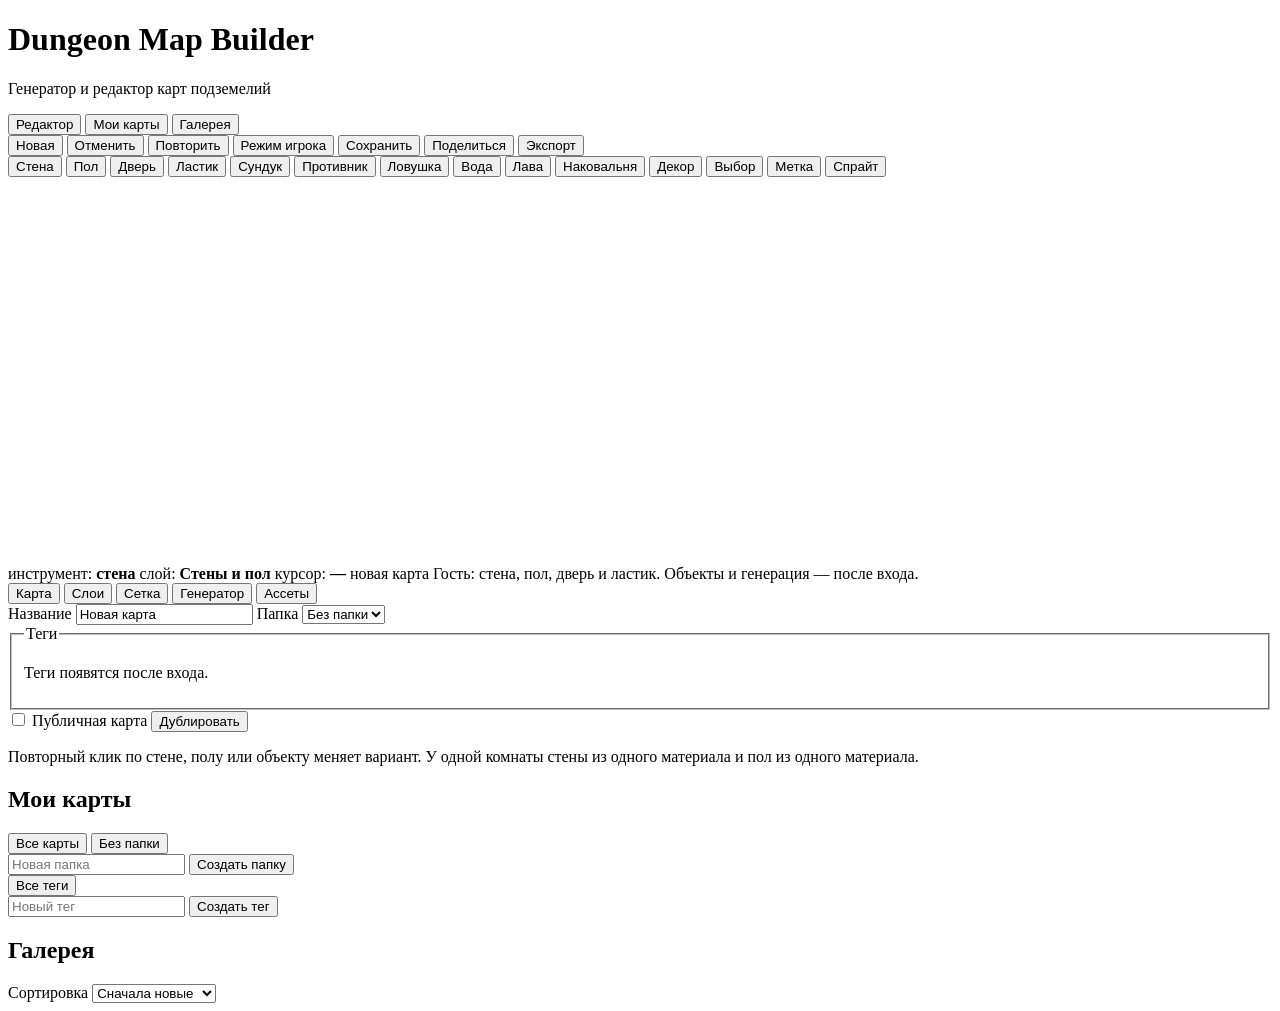
==== commit b46d9b60: "Replace generated props with textured rooms and objects. Старая генерация сама ставила ловушки, клад" ====
--- a/web/templates/index.html
+++ b/web/templates/index.html
@@ -39,9 +39,13 @@
       <button class="tool" type="button" data-tool="floor">Пол</button>
       <button class="tool" type="button" data-tool="door">Дверь</button>
       <button class="tool" type="button" data-tool="empty">Ластик</button>
+      <button class="tool" type="button" data-tool="chest" data-auth="Сундуки доступны после входа">Сундук</button>
+      <button class="tool" type="button" data-tool="enemy" data-auth="Противники доступны после входа">Противник</button>
       <button class="tool" type="button" data-tool="trap" data-auth="Ловушки доступны после входа">Ловушка</button>
-      <button class="tool" type="button" data-tool="treasure" data-auth="Клад доступен после входа">Клад</button>
-      <button class="tool" type="button" data-tool="stairs" data-auth="Лестницы доступны после входа">Лестница</button>
+      <button class="tool" type="button" data-tool="water" data-auth="Вода доступна после входа">Вода</button>
+      <button class="tool" type="button" data-tool="lava" data-auth="Лава доступна после входа">Лава</button>
+      <button class="tool" type="button" data-tool="anvil" data-auth="Наковальни доступны после входа">Наковальня</button>
+      <button class="tool" type="button" data-tool="decor" data-auth="Декор доступен после входа">Декор</button>
       <button class="tool" type="button" data-tool="select" data-auth="Выбор объектов доступен после входа">Выбор</button>
       <button class="tool" type="button" data-tool="text" data-auth="Текстовые метки доступны после входа">Метка</button>
       <button class="tool" type="button" data-tool="sprite" data-auth="Спрайты доступны после входа">Спрайт</button>
@@ -54,7 +58,7 @@
         <span>слой: <b id="st-layer">Стены и пол</b></span>
         <span>курсор: <b id="st-pos">—</b></span>
         <span id="st-dirty">новая карта</span>
-        <span id="st-guest">Гость: стена, пол, дверь и ластик. Остальное — после входа.</span>
+        <span id="st-guest">Гость: стена, пол, дверь и ластик. Объекты и генерация — после входа.</span>
       </div>
     </div>
     <aside class="side">
@@ -82,17 +86,8 @@
           <label>Описание <textarea id="prop-desc" maxlength="400" placeholder="Всплывающая подсказка"></textarea></label>
           <button id="prop-delete" class="btn danger" type="button">Удалить объект</button>
         </div>
-        <ul class="legend">
-          <li><i style="background:#3e3a33"></i>стена</li>
-          <li><i style="background:#b3a184"></i>пол</li>
-          <li><i style="background:#8a5426"></i>дверь</li>
-          <li><i style="background:#a02020"></i>ловушка</li>
-          <li><i style="background:#ffd700"></i>клад</li>
-          <li><i style="background:#40a040"></i>монстр</li>
-          <li><i style="background:#ff4040"></i>босс</li>
-          <li><i style="background:#ffff80"></i>свет</li>
-          <li><i style="background:#fff"></i>лестница</li>
-        </ul>
+        <div id="palette"></div>
+        <p class="muted">Повторный клик по стене, полу или объекту меняет вариант. У одной комнаты стены из одного материала и пол из одного материала.</p>
       </div>
       <div data-panel="layers" hidden>
         <div id="layer-list"></div>
@@ -119,6 +114,12 @@
         <label>Комнаты <input id="gen-rooms" type="number" min="2" max="16" value="8"></label>
         <label>Мин. размер <input id="gen-min" type="number" min="3" max="12" value="4"></label>
         <label>Макс. размер <input id="gen-max" type="number" min="3" max="14" value="8"></label>
+        <label class="check"><input id="gen-objects" type="checkbox" checked> Генерировать с объектами</label>
+        <fieldset>
+          <legend>Особые комнаты</legend>
+          <div id="gen-specials"></div>
+        </fieldset>
+        <p class="muted">Можно сгенерировать пустые комнаты или комнаты с объектами. В особой комнате стоят только её объекты: сокровищница — сундуки, логово — противники и так далее. Без галочки объекты не ставятся, материал комнаты остаётся.</p>
         <p id="gen-error" class="error"></p>
         <button id="btn-gen" class="btn primary" type="button" data-auth="Генерация случайной карты доступна после входа">Сгенерировать</button>
         <p class="muted">Сначала откроется предпросмотр. В редактор карта попадёт после «Принять».</p>
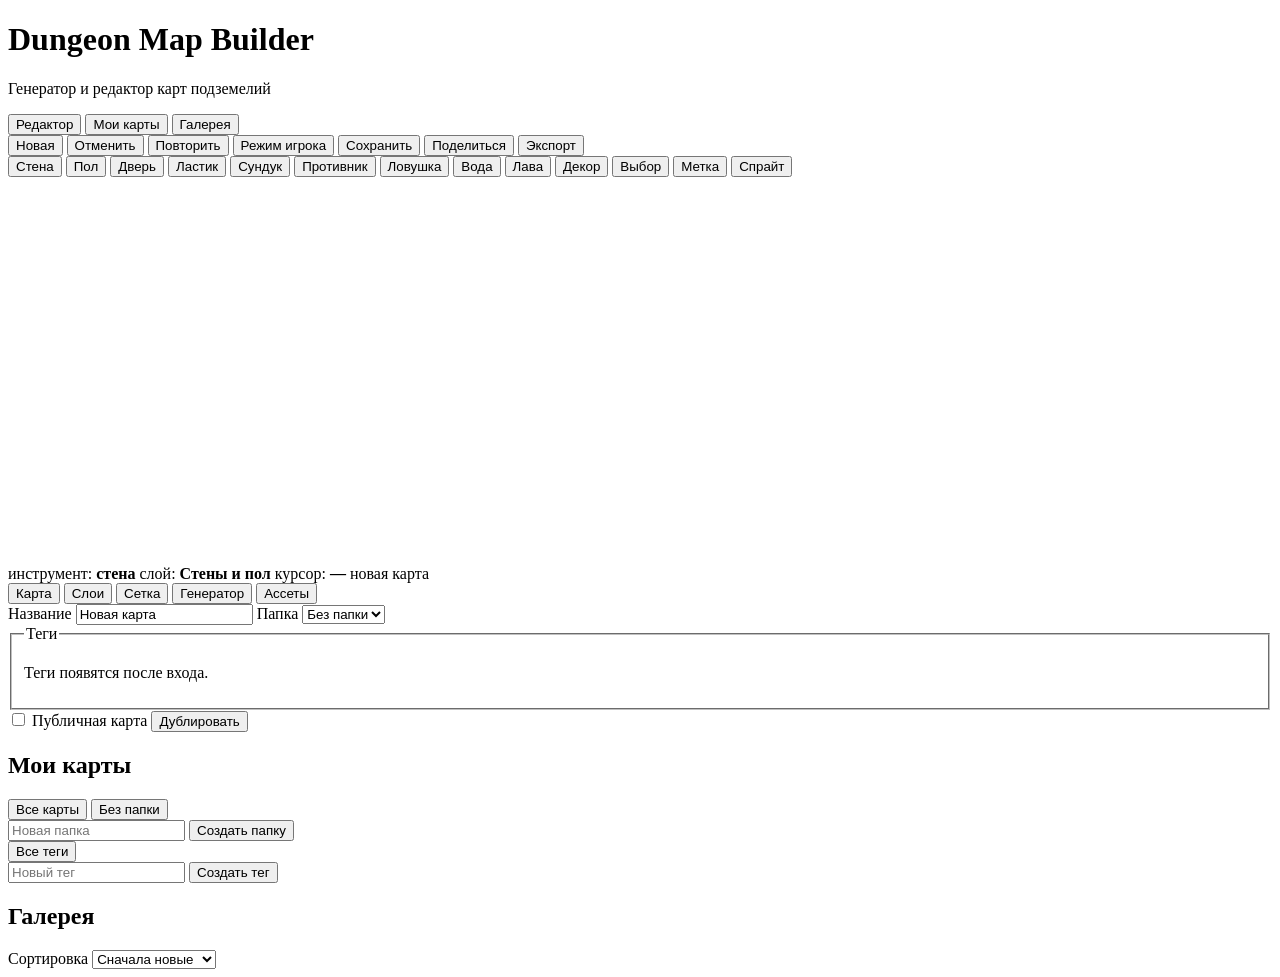
==== commit 8af15950: "Refresh floor, wall, and creature sprites and split the backend. Полы: ровная земля, серая плитка, д" ====
--- a/web/templates/index.html
+++ b/web/templates/index.html
@@ -44,7 +44,6 @@
       <button class="tool" type="button" data-tool="trap" data-auth="Ловушки доступны после входа">Ловушка</button>
       <button class="tool" type="button" data-tool="water" data-auth="Вода доступна после входа">Вода</button>
       <button class="tool" type="button" data-tool="lava" data-auth="Лава доступна после входа">Лава</button>
-      <button class="tool" type="button" data-tool="anvil" data-auth="Наковальни доступны после входа">Наковальня</button>
       <button class="tool" type="button" data-tool="decor" data-auth="Декор доступен после входа">Декор</button>
       <button class="tool" type="button" data-tool="select" data-auth="Выбор объектов доступен после входа">Выбор</button>
       <button class="tool" type="button" data-tool="text" data-auth="Текстовые метки доступны после входа">Метка</button>
@@ -58,7 +57,6 @@
         <span>слой: <b id="st-layer">Стены и пол</b></span>
         <span>курсор: <b id="st-pos">—</b></span>
         <span id="st-dirty">новая карта</span>
-        <span id="st-guest">Гость: стена, пол, дверь и ластик. Объекты и генерация — после входа.</span>
       </div>
     </div>
     <aside class="side">
@@ -87,7 +85,6 @@
           <button id="prop-delete" class="btn danger" type="button">Удалить объект</button>
         </div>
         <div id="palette"></div>
-        <p class="muted">Повторный клик по стене, полу или объекту меняет вариант. У одной комнаты стены из одного материала и пол из одного материала.</p>
       </div>
       <div data-panel="layers" hidden>
         <div id="layer-list"></div>
@@ -99,7 +96,6 @@
           </select>
           <button id="btn-add-layer" class="btn" type="button" data-auth="Слои доступны после входа">Добавить слой</button>
         </div>
-        <p class="muted">Рисунок попадает в активный слой. Скрытый слой не виден. Заметки мастера пропадают в режиме игрока и по публичной ссылке.</p>
       </div>
       <div data-panel="grid" hidden>
         <label class="check"><input id="grid-show" type="checkbox" checked data-auth="Настройка сетки доступна после входа"> Показывать сетку</label>
@@ -119,16 +115,13 @@
           <legend>Особые комнаты</legend>
           <div id="gen-specials"></div>
         </fieldset>
-        <p class="muted">Можно сгенерировать пустые комнаты или комнаты с объектами. В особой комнате стоят только её объекты: сокровищница — сундуки, логово — противники и так далее. Без галочки объекты не ставятся, материал комнаты остаётся.</p>
         <p id="gen-error" class="error"></p>
         <button id="btn-gen" class="btn primary" type="button" data-auth="Генерация случайной карты доступна после входа">Сгенерировать</button>
-        <p class="muted">Сначала откроется предпросмотр. В редактор карта попадёт после «Принять».</p>
       </div>
       <div data-panel="assets" hidden>
         <label class="btn" data-auth="Загрузка текстур и спрайтов доступна после входа">Загрузить PNG или JPG
           <input id="asset-file" type="file" accept="image/png,image/jpeg" hidden>
         </label>
-        <p class="muted">До 1,5 МБ. Перетащите спрайт на карту или выберите его и кликните инструментом «Спрайт».</p>
         <div id="asset-list"></div>
       </div>
     </aside>
@@ -200,7 +193,6 @@
 <div id="modal-export" class="modal-back" hidden>
   <div class="modal">
     <h2>Экспорт</h2>
-    <p class="muted">Без входа доступен PNG с водяным знаком. Высокое разрешение и файл без знака — после входа.</p>
     <label class="check"><input id="export-notes" type="checkbox" data-auth="Экспорт заметок доступен после входа"> Включить заметки мастера</label>
     <div class="row">
       <button id="export-png" class="btn" type="button">PNG</button>
@@ -216,7 +208,6 @@
   <div class="modal">
     <h2>Ссылка для просмотра</h2>
     <label class="check"><input id="share-public" type="checkbox"> Открыть публичный доступ</label>
-    <p class="muted">По ссылке карту можно открыть без входа и без редактирования. Заметки мастера туда не попадают. Если закрыть доступ, старая ссылка перестаёт открываться.</p>
     <input id="share-link" readonly>
     <div class="row">
       <button id="share-copy" class="btn" type="button">Копировать</button>
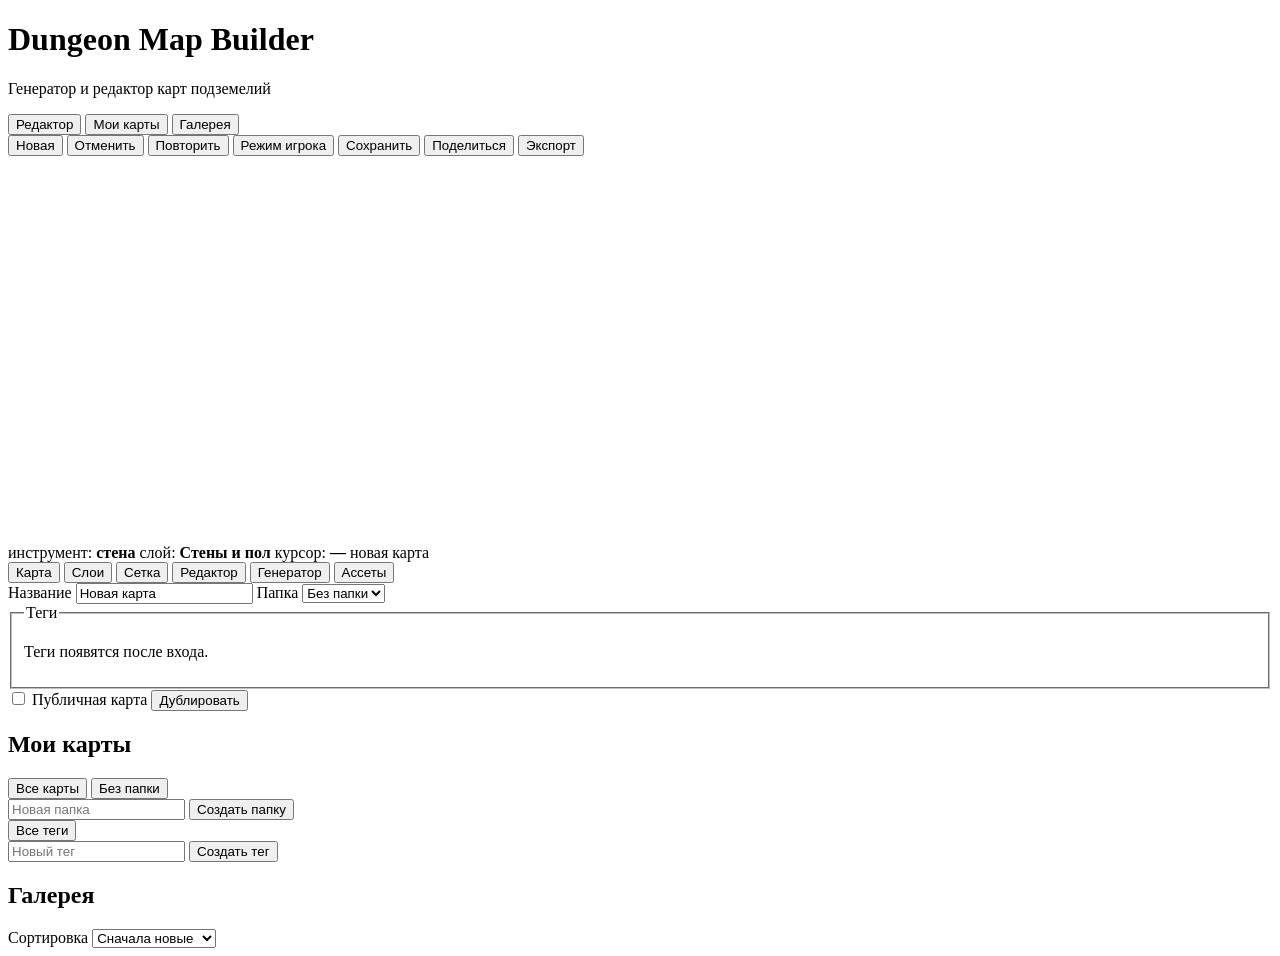
==== commit fd5d49f3: "Scale the map canvas and move tools into the side panel. Поле карты растягивается на свободную облас" ====
--- a/web/templates/index.html
+++ b/web/templates/index.html
@@ -5,7 +5,7 @@
 <meta name="viewport" content="width=device-width, initial-scale=1">
 <meta name="csrf-token" content="{{ csrf }}">
 <title>Dungeon Map Builder — карты подземелий</title>
-<link rel="stylesheet" href="/static/app.css">
+<link rel="stylesheet" href="/static/app.css?v=tools2">
 </head>
 <body class="app" data-page="editor">
 <header>
@@ -34,21 +34,6 @@
 
 <main>
   <section id="view-editor" class="view active">
-    <aside class="tools">
-      <button class="tool active" type="button" data-tool="wall">Стена</button>
-      <button class="tool" type="button" data-tool="floor">Пол</button>
-      <button class="tool" type="button" data-tool="door">Дверь</button>
-      <button class="tool" type="button" data-tool="empty">Ластик</button>
-      <button class="tool" type="button" data-tool="chest" data-auth="Сундуки доступны после входа">Сундук</button>
-      <button class="tool" type="button" data-tool="enemy" data-auth="Противники доступны после входа">Противник</button>
-      <button class="tool" type="button" data-tool="trap" data-auth="Ловушки доступны после входа">Ловушка</button>
-      <button class="tool" type="button" data-tool="water" data-auth="Вода доступна после входа">Вода</button>
-      <button class="tool" type="button" data-tool="lava" data-auth="Лава доступна после входа">Лава</button>
-      <button class="tool" type="button" data-tool="decor" data-auth="Декор доступен после входа">Декор</button>
-      <button class="tool" type="button" data-tool="select" data-auth="Выбор объектов доступен после входа">Выбор</button>
-      <button class="tool" type="button" data-tool="text" data-auth="Текстовые метки доступны после входа">Метка</button>
-      <button class="tool" type="button" data-tool="sprite" data-auth="Спрайты доступны после входа">Спрайт</button>
-    </aside>
     <div class="stage">
       <div id="player-banner" class="banner" hidden>Режим игрока: заметки мастера скрыты</div>
       <div class="canvas-wrap"><canvas id="map" width="640" height="384"></canvas></div>
@@ -64,6 +49,7 @@
         <button class="btn active" type="button" data-tab="map">Карта</button>
         <button class="btn" type="button" data-tab="layers">Слои</button>
         <button class="btn" type="button" data-tab="grid">Сетка</button>
+        <button class="btn" type="button" data-tab="tools">Редактор</button>
         <button class="btn" type="button" data-tab="gen">Генератор</button>
         <button class="btn" type="button" data-tab="assets">Ассеты</button>
       </div>
@@ -83,6 +69,23 @@
           <label>Текст <input id="prop-text" maxlength="80"></label>
           <label>Описание <textarea id="prop-desc" maxlength="400" placeholder="Всплывающая подсказка"></textarea></label>
           <button id="prop-delete" class="btn danger" type="button">Удалить объект</button>
+        </div>
+      </div>
+      <div data-panel="tools" hidden>
+        <div class="tool-list">
+          <button class="tool active" type="button" data-tool="wall">Стена</button>
+          <button class="tool" type="button" data-tool="floor">Пол</button>
+          <button class="tool" type="button" data-tool="door">Дверь</button>
+          <button class="tool" type="button" data-tool="empty">Ластик</button>
+          <button class="tool" type="button" data-tool="chest" data-auth="Сундуки доступны после входа">Сундук</button>
+          <button class="tool" type="button" data-tool="enemy" data-auth="Противники доступны после входа">Противник</button>
+          <button class="tool" type="button" data-tool="trap" data-auth="Ловушки доступны после входа">Ловушка</button>
+          <button class="tool" type="button" data-tool="water" data-auth="Вода доступна после входа">Вода</button>
+          <button class="tool" type="button" data-tool="lava" data-auth="Лава доступна после входа">Лава</button>
+          <button class="tool" type="button" data-tool="decor" data-auth="Декор доступен после входа">Декор</button>
+          <button class="tool" type="button" data-tool="select" data-auth="Выбор объектов доступен после входа">Выбор</button>
+          <button class="tool" type="button" data-tool="text" data-auth="Текстовые метки доступны после входа">Метка</button>
+          <button class="tool" type="button" data-tool="sprite" data-auth="Спрайты доступны после входа">Спрайт</button>
         </div>
         <div id="palette"></div>
       </div>
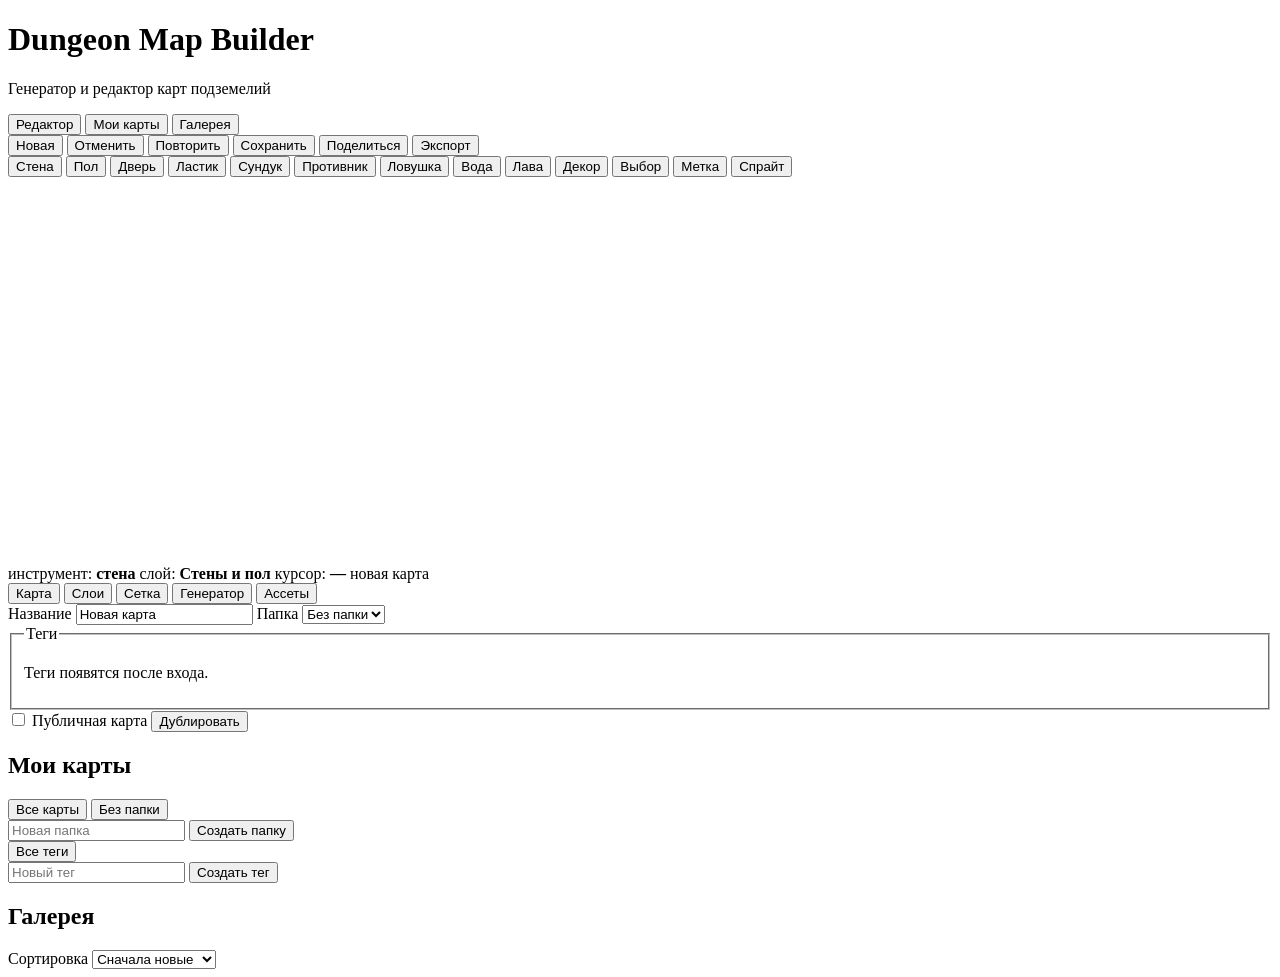
==== commit 51b36d2a: "Put drawing tools on the left and serve the editor over HTTPS. Инструменты рисования снова стоят сле" ====
--- a/web/templates/index.html
+++ b/web/templates/index.html
@@ -5,7 +5,7 @@
 <meta name="viewport" content="width=device-width, initial-scale=1">
 <meta name="csrf-token" content="{{ csrf }}">
 <title>Dungeon Map Builder — карты подземелий</title>
-<link rel="stylesheet" href="/static/app.css?v=tools2">
+<link rel="stylesheet" href="/static/app.css?v=ui3">
 </head>
 <body class="app" data-page="editor">
 <header>
@@ -22,7 +22,6 @@
     <button id="btn-new" class="btn" type="button">Новая</button>
     <button id="btn-undo" class="btn" type="button" data-auth="Отмена действий доступна после входа" title="Ctrl+Z">Отменить</button>
     <button id="btn-redo" class="btn" type="button" data-auth="Повтор действий доступен после входа" title="Ctrl+Y">Повторить</button>
-    <button id="btn-player" class="btn" type="button" data-auth="Режим игрока доступен после входа">Режим игрока</button>
     <button id="btn-save" class="btn primary" type="button" data-auth="Сохранение в облако доступно после входа">Сохранить</button>
     <button id="btn-share" class="btn" type="button" data-auth="Ссылка для просмотра доступна после входа">Поделиться</button>
     <button id="btn-export" class="btn" type="button">Экспорт</button>
@@ -34,8 +33,23 @@
 
 <main>
   <section id="view-editor" class="view active">
+    <aside class="tools">
+      <button class="tool active" type="button" data-tool="wall">Стена</button>
+      <button class="tool" type="button" data-tool="floor">Пол</button>
+      <button class="tool" type="button" data-tool="door">Дверь</button>
+      <button class="tool" type="button" data-tool="empty">Ластик</button>
+      <button class="tool" type="button" data-tool="chest" data-auth="Сундуки доступны после входа">Сундук</button>
+      <button class="tool" type="button" data-tool="enemy" data-auth="Противники доступны после входа">Противник</button>
+      <button class="tool" type="button" data-tool="trap" data-auth="Ловушки доступны после входа">Ловушка</button>
+      <button class="tool" type="button" data-tool="water" data-auth="Вода доступна после входа">Вода</button>
+      <button class="tool" type="button" data-tool="lava" data-auth="Лава доступна после входа">Лава</button>
+      <button class="tool" type="button" data-tool="decor" data-auth="Декор доступен после входа">Декор</button>
+      <button class="tool" type="button" data-tool="select" data-auth="Выбор объектов доступен после входа">Выбор</button>
+      <button class="tool" type="button" data-tool="text" data-auth="Текстовые метки доступны после входа">Метка</button>
+      <button class="tool" type="button" data-tool="sprite" data-auth="Спрайты доступны после входа">Спрайт</button>
+      <div id="palette"></div>
+    </aside>
     <div class="stage">
-      <div id="player-banner" class="banner" hidden>Режим игрока: заметки мастера скрыты</div>
       <div class="canvas-wrap"><canvas id="map" width="640" height="384"></canvas></div>
       <div id="statusbar">
         <span>инструмент: <b id="st-tool">стена</b></span>
@@ -49,7 +63,6 @@
         <button class="btn active" type="button" data-tab="map">Карта</button>
         <button class="btn" type="button" data-tab="layers">Слои</button>
         <button class="btn" type="button" data-tab="grid">Сетка</button>
-        <button class="btn" type="button" data-tab="tools">Редактор</button>
         <button class="btn" type="button" data-tab="gen">Генератор</button>
         <button class="btn" type="button" data-tab="assets">Ассеты</button>
       </div>
@@ -71,31 +84,12 @@
           <button id="prop-delete" class="btn danger" type="button">Удалить объект</button>
         </div>
       </div>
-      <div data-panel="tools" hidden>
-        <div class="tool-list">
-          <button class="tool active" type="button" data-tool="wall">Стена</button>
-          <button class="tool" type="button" data-tool="floor">Пол</button>
-          <button class="tool" type="button" data-tool="door">Дверь</button>
-          <button class="tool" type="button" data-tool="empty">Ластик</button>
-          <button class="tool" type="button" data-tool="chest" data-auth="Сундуки доступны после входа">Сундук</button>
-          <button class="tool" type="button" data-tool="enemy" data-auth="Противники доступны после входа">Противник</button>
-          <button class="tool" type="button" data-tool="trap" data-auth="Ловушки доступны после входа">Ловушка</button>
-          <button class="tool" type="button" data-tool="water" data-auth="Вода доступна после входа">Вода</button>
-          <button class="tool" type="button" data-tool="lava" data-auth="Лава доступна после входа">Лава</button>
-          <button class="tool" type="button" data-tool="decor" data-auth="Декор доступен после входа">Декор</button>
-          <button class="tool" type="button" data-tool="select" data-auth="Выбор объектов доступен после входа">Выбор</button>
-          <button class="tool" type="button" data-tool="text" data-auth="Текстовые метки доступны после входа">Метка</button>
-          <button class="tool" type="button" data-tool="sprite" data-auth="Спрайты доступны после входа">Спрайт</button>
-        </div>
-        <div id="palette"></div>
-      </div>
       <div data-panel="layers" hidden>
         <div id="layer-list"></div>
         <div class="row">
           <select id="layer-kind">
             <option value="tiles">Тайлы</option>
             <option value="objects">Объекты</option>
-            <option value="notes">Заметки</option>
           </select>
           <button id="btn-add-layer" class="btn" type="button" data-auth="Слои доступны после входа">Добавить слой</button>
         </div>
@@ -113,6 +107,9 @@
         <label>Комнаты <input id="gen-rooms" type="number" min="2" max="16" value="8"></label>
         <label>Мин. размер <input id="gen-min" type="number" min="3" max="12" value="4"></label>
         <label>Макс. размер <input id="gen-max" type="number" min="3" max="14" value="8"></label>
+        <label class="check"><input id="gen-overlap" type="checkbox" checked> Комнаты могут пересекаться</label>
+        <label>Доп. коридоры <input id="gen-connections" type="number" min="0" max="8" value="1"></label>
+        <label>Тупики <input id="gen-spurs" type="number" min="0" max="8" value="0"></label>
         <label class="check"><input id="gen-objects" type="checkbox" checked> Генерировать с объектами</label>
         <fieldset>
           <legend>Особые комнаты</legend>
@@ -196,7 +193,6 @@
 <div id="modal-export" class="modal-back" hidden>
   <div class="modal">
     <h2>Экспорт</h2>
-    <label class="check"><input id="export-notes" type="checkbox" data-auth="Экспорт заметок доступен после входа"> Включить заметки мастера</label>
     <div class="row">
       <button id="export-png" class="btn" type="button">PNG</button>
       <button id="export-png2" class="btn" type="button" data-auth="Экспорт 2× доступен после входа">PNG 2×</button>
